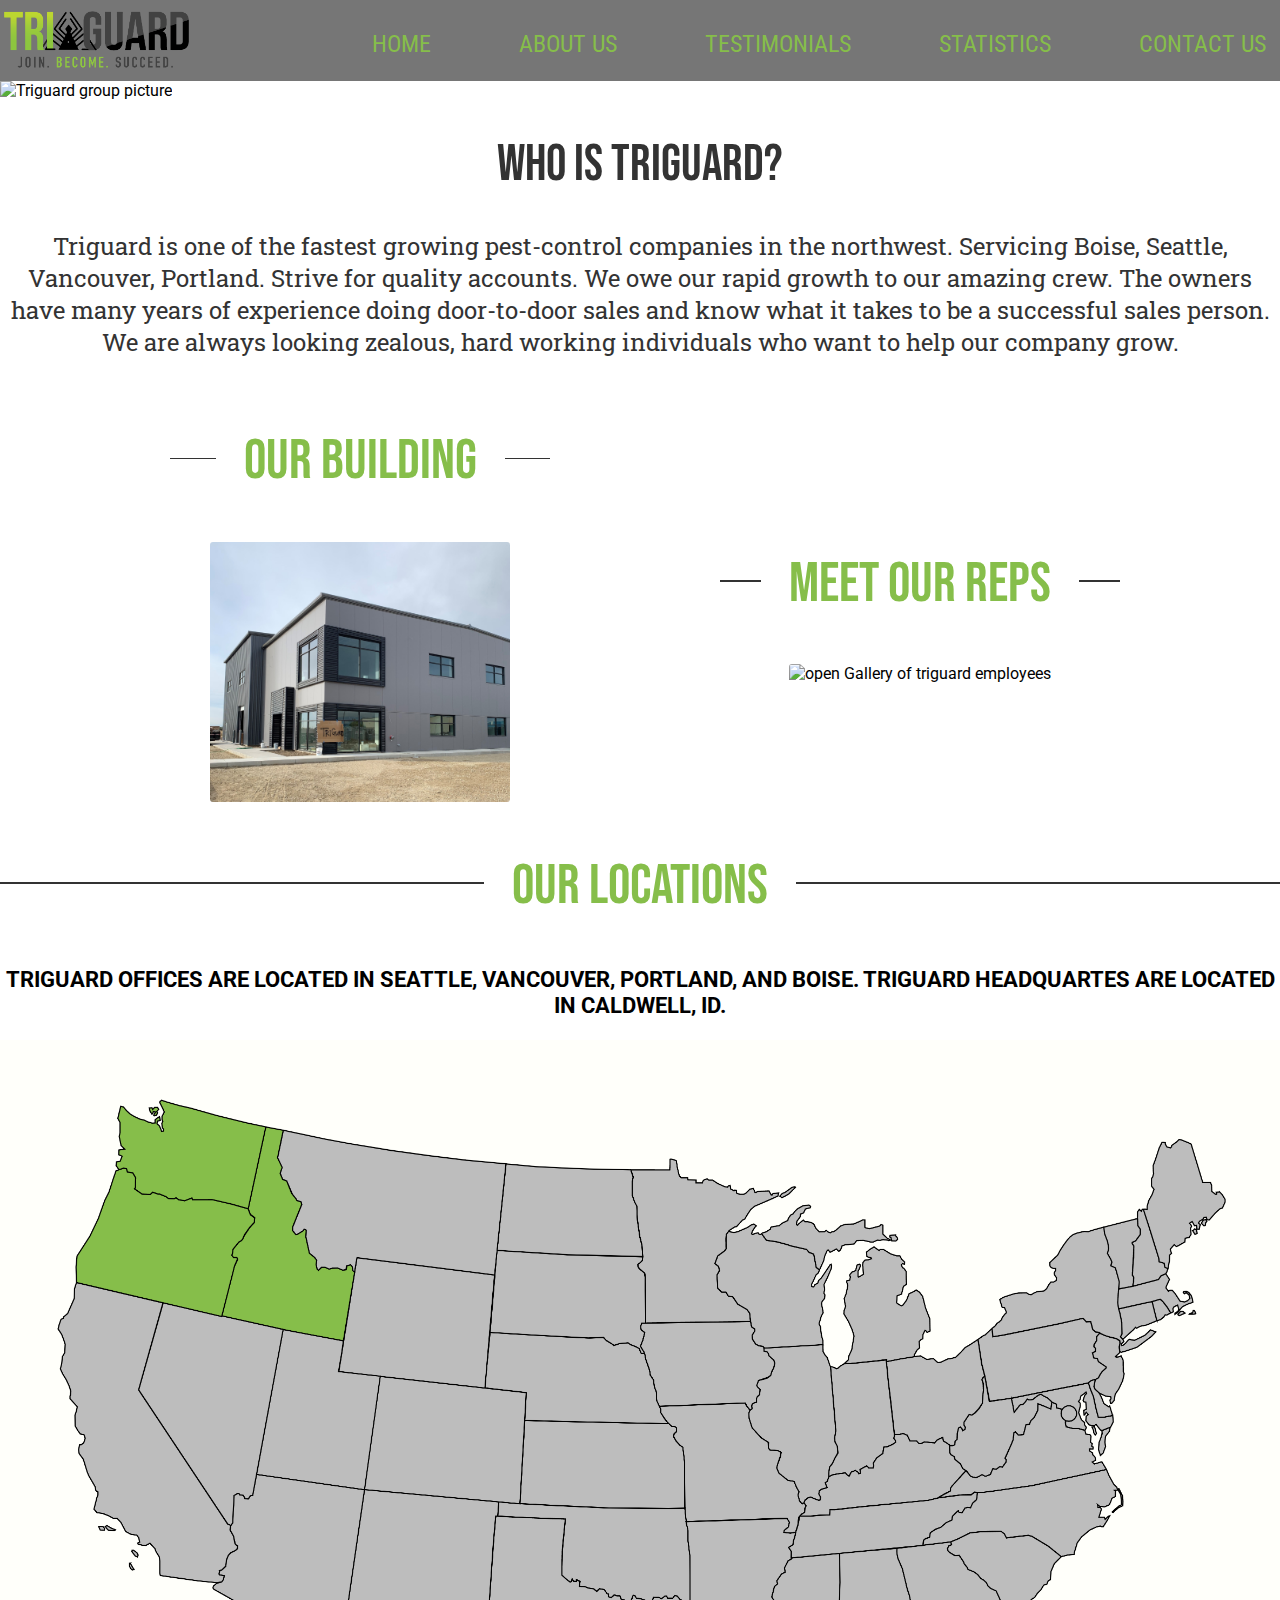
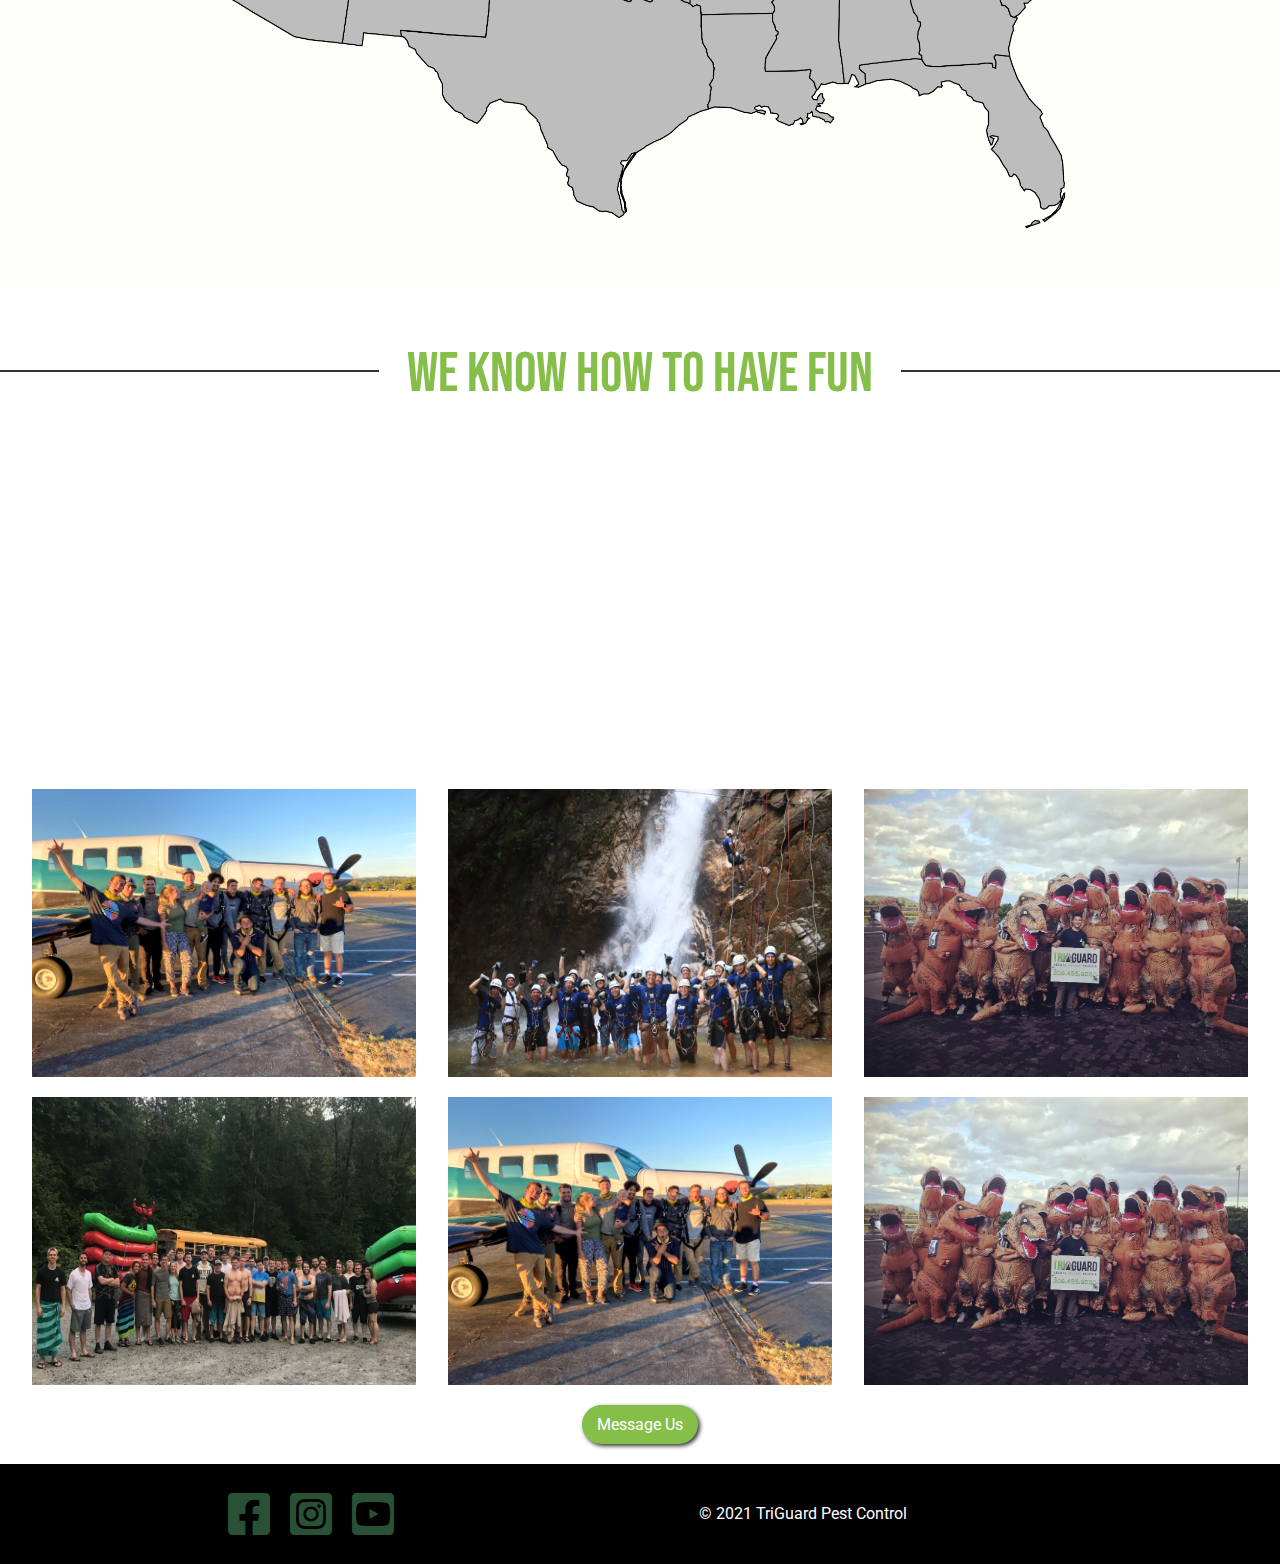
==== about.html @ 1086b6dd "first commit" ====
<!DOCTYPE html>
<html lang="en">

<head>
    <meta charset="utf-8" />
    <meta name="viewport" content="width=device-width, initial-scale=1" />
    <link rel="icon" href="triguard-web-images/Triguard-spider.png" />
    <title>TriGuard Sales</title>
    <!-- Meta tags for SEO and social sharing -->
    <link rel="canonical" href="https://triguardsales.com" />
    <meta name="description" content="Recruiting website for TriGuard Pest Control door-to-door sales." />
    <meta name="robots" content="index,follow" />
    <meta property="og:title" content="TriGuard Sales" />
    <meta property="og:type" content="article" />
    <meta property="og:url" content="https://triguardsales.com" />
    <meta property="og:description" content="Recruiting website for TriGuard Pest Control door-to-door sales." />
    <meta name="twitter:card" content="summary" />
    <!-- Import the webpage's stylesheet -->
    <link rel="stylesheet" href="style.css" />
    <link rel="stylesheet" href="https://cdnjs.cloudflare.com/ajax/libs/font-awesome/4.7.0/css/font-awesome.min.css">
    <link rel="stylesheet" href="all.min.css">
    <!-- Import the webpage's javascript file -->
    <script src="script.js" defer></script>
</head>

<body>
    
        <!-- This is the start of content for our page -->
        <header>
            <div class="topnav" id="myLinks">
                <img class="logo" src="triguard-web-images/triguard-logo.png" alt="logo">
                <nav>
                    <ul>
                        <li><a href="index.html">Home</a></li>
                        <li><a href="about.html">About Us</a></li>
                        <li><a href="testimonials.html">Testimonials</a></li>
                        <li><a href="stats.html">Statistics</a></li>
                        <li><a href="contact.html">Contact Us</a></li>
                    </ul>
                    <!-- "Hamburger menu" / "Bar icon" to toggle the navigation links -->
                    <a href="javascript:void(0);" class="icon" onclick="hamburgerNav()">
                        <i class="fa fa-bars"></i>
                    </a>
                </nav>
            </div>
        </header>
        <main class="about-main">
            <div>
                <img class="group-img" src="triguard-web-images/triguard-group-condensed.jpg" alt="Triguard group picture">
            </div>
            <div class="about">
                <h1>Who is TriGuard?</h1>
                <p>Triguard is one of the fastest growing pest-control companies in the northwest. Servicing Boise,
                    Seattle,
                    Vancouver, Portland. Strive for quality accounts. We owe our rapid growth to our amazing crew. The
                    owners have many years of experience doing door-to-door sales and know what it takes to be a
                    successful sales person. We are always looking zealous, hard working individuals who want to help
                    our company grow.</p>
            </div>
            <div class="about-grid">
                <div class="building-box">
                    <h2>Our Building</h2>
                    <img class="building" src="triguard-web-images/triguard-building.jpg"
                        alt="open Gallery of building images" onclick="openModal2();currentSlide(1)">
                </div>
                <!-- Building Gallery Modal -->
                <div id="buildingModal" class="myModal">
                    <span class="close cursor" onclick="closeModal2()">&times;</span>
                    <div class="modal-content">

                        <div class="mySlides">
                            <div class="numbertext">1 / 4</div>
                            <img src="triguard-web-images/triguard-building.jpg" style="width:100%">
                        </div>

                        <div class="mySlides">
                            <div class="numbertext">2 / 4</div>
                            <img src="triguard-web-images/dinosaurs.JPG" style="width:100%">
                        </div>

                        <div class="mySlides">
                            <div class="numbertext">3 / 4</div>
                            <img src="triguard-web-images/waterfall.jpg" style="width:100%">
                        </div>

                        <div class="mySlides">
                            <div class="numbertext">4 / 4</div>
                            <img src="triguard-web-images/boatride.jpg" style="width:100%">
                        </div>

                        <!-- Next/previous controls -->
                        <a class="prev" onclick="plusSlides(-1)">&#10094;</a>
                        <a class="next" onclick="plusSlides(1)">&#10095;</a>

                        <!-- Caption text -->
                        <div class="caption-container">
                            <p id="caption"></p>
                        </div>

                        <!-- Thumbnail image controls -->
                        <div class="column">
                            <img class="demo" src="triguard-web-images/triguard-building.jpg" onclick="currentSlide(1)"
                                alt="Nature">
                        </div>
                        <div class="column">
                            <img class="demo" src="triguard-web-images/dinosaurs.JPG" onclick="currentSlide(2)"
                                alt="Snow">
                        </div>
                        <div class="column">
                            <img class="demo" src="triguard-web-images/waterfall.jpg" onclick="currentSlide(3)"
                                alt="Mountains">
                        </div>
                        <div class="column">
                            <img class="demo" src="triguard-web-images/boatride.jpg" onclick="currentSlide(4)"
                                alt="Lights">
                        </div>
                    </div>
                </div>
                <div class="reps-box">
                    <h2>Meet Our Reps</h2>
                    <img class="reps" src="triguard-web-images/triguard-group.jpg"
                        alt="open Gallery of triguard employees" onclick="openModal2();currentSlide(1)"
                        style="width:300px">
                </div>
            </div>
            <div class="locations">
                <h2>Our Locations</h2>
                <h3>TriGuard offices are located in Seattle, Vancouver, Portland, and Boise. TriGuard headquartes are
                    located in Caldwell, ID.</h3>
                <img src="triguard-web-images/Our_Locations.png" alt="map of our locations">
            </div>
            <div>
                <h2>We Know How to Have Fun</h2>
                <div class="videos">
                    <iframe width="560" height="315" src="https://www.youtube.com/embed/EtZL84Ne5-c"
                        title="YouTube video player" frameborder="0"
                        allow="accelerometer; autoplay; clipboard-write; encrypted-media; gyroscope; picture-in-picture"
                        allowfullscreen></iframe>
                    <iframe width="560" height="315" src="https://www.youtube.com/embed/uo86ma83Nqw"
                        title="YouTube video player" frameborder="0"
                        allow="accelerometer; autoplay; clipboard-write; encrypted-media; gyroscope; picture-in-picture"
                        allowfullscreen></iframe>
                    <iframe width="560" height="315" src="https://www.youtube.com/embed/coPcrDKpplI"
                        title="YouTube video player" frameborder="0"
                        allow="accelerometer; autoplay; clipboard-write; encrypted-media; gyroscope; picture-in-picture"
                        allowfullscreen></iframe>
                </div>
                <div class="activities">
                    <img src="triguard-web-images/skydiving.JPG" alt="skydiving">
                    <img src="triguard-web-images/waterfall.jpg" alt="waterfall">
                    <img src="triguard-web-images/dinosaurs.JPG" alt="dinosaur race">
                </div>
                <div class="activities-2">
                    <img src="triguard-web-images/rafting.JPG" alt="rafting">
                    <img src="triguard-web-images/skydiving.JPG" alt="skydiving">
                    <img src="triguard-web-images/dinosaurs.JPG" alt="dinosaur race">
                </div>
            </div>
            <div class="center-container">
                <a class="contact" href="contact.html">Message Us</a>
            </div>
        </main>
  
    <footer class="footer-bottom">
        <div class="container">
            <ul class="social-icons">
                <li><a href="https://www.facebook.com/TriGuardPestControl" target="_blank"><i
                            class="fab fa-facebook-square"></i></a>
                </li>
                <li><a href="https://www.instagram.com/triguardsales/" target="_blank"><i
                            class="fab fa-instagram-square"></i></a>
                </li>
                <li><a href="https://www.youtube.com/watch?v=EtZL84Ne5-c" target="_blank"><i
                            class="fab fa-youtube-square"></i></a>
                </li>
            </ul>
            <div id="footer-info">© 2021 TriGuard Pest Control</div>
        </div>
    </footer>
</body>
---- style.css ----
/* Import fonts */

  @import url("https://fonts.googleapis.com/css2?family=Roboto+Condensed:wght@700&display=swap");
  @import url("https://fonts.googleapis.com/css2?family=Roboto&display=swap");
  @import url("https://fonts.googleapis.com/css2?family=Bebas+Neue&display=swap");
  @import url("https://fonts.googleapis.com/css2?family=Roboto+Slab&display=swap");
  /* default values set as CSS variables */

  :root {
    --color-bg: #295135;
    --color-text-main: #000000;
    --color-primary: #86be4a;
    --wrapper-height: 87vh;
    --image-max-width: 300px;
    --image-margin: 3rem;
  }

  /* Basic page style resets */

  [hidden] {
    display: none !important;
  }

  h1, h2 {
    font-family: 'Bebas Neue', sans-serif;
  }

  ul {
    list-style: none;
  }

  .logo {
    width: 200px;
    float: left;
  }

  html {
    font-size: 100%;
  }

  @media (min-width: 640px) {
    body {
      font-size: 1rem;
    }
  }
  /* Navigation grid */

  nav {
    float: right;
  }

  nav ul {
    margin: 0;
    padding: 0;
    list-style: none;
  }

  nav li {
    float: left;
    margin-left: 70px;
    padding-top: 30px;
    position: relative;
  }

  nav a {
    font-family: 'Roboto Condensed', sans-serif;
    color: var(--color-primary);
    font-size: 1.5em;
    text-decoration: none;
    padding: 14px;
    text-transform: uppercase;
    margin-left: -10px;
  }

  @media screen and (max-width: 1245px) and (min-width: 850px) {
    nav a {
      font-size: 1.5vw;
      padding: 10px;
      margin-left: -25px;
    }
  }

  nav a:hover {
    color: #000000;
  }

  nav a::before {
    content: '';
    display: block;
    height: 5px;
    background-color: var(--color-primary);
    position: absolute;
    width: 0%;
    top: 0;
    transition: all ease-in-out 250ms;
  }

  nav a:hover::before {
    width: 100%;
  }

  /* Hide the link that should open and close the topnav on small screens */

  .topnav .icon {
    display: none;
  }

  .topnav .icon:hover {
    color: black;
  }

  .container {
    width: 90%;
    margin: 0 auto;
    padding: 0;
  }

  header {
    background: #767676;
    position: fixed;
    top: 0;
    width: 100%;
    z-index: 3;
  }

  header::after {
    content: '';
    display: table;
    clear: both;
  }

  main {
    margin-top: 81px;
  }

  body {
    margin: 0;
    font-family: 'Roboto', sans-serif;
    background-color: #FFFFFF;
  }

  p {
    font-family: 'Roboto Slab', serif;
    font-size: 1.5em;
    color: #333333;
  }

  img {
    max-width: 100%;
    height: auto;
  }

  .banner {
    position: relative;
  }

  /* Page structure */

  .wrapper {
    min-height: var(--wrapper-height);
    display: grid;
    place-items: center;
  }

  .fog {
    max-width: 100%;
  }

  .clickme {
    color: #FFFFFF;
    text-decoration: none;
    position: absolute;
    border-radius: 20px;
    padding: 10px 15px;
    background-color: var(--color-primary);
    box-shadow: 2px 2px 2px #333333;
    top: 25%;
    left: 50%;
    transform: translate(-50%, -25%);
  }

  .clickme:hover {
    background-color: #333333;
  }

  /* Subheading */

  h2 {
    color: var(--color-primary);
    font-size: 3.5em;
    font-weight: lighter;
    /* padding: 10px; */
  }

  h3 {
    font-size: 1.4em;
    text-align: center;
    text-transform: uppercase;
  }

  .title {
    position: absolute;
    text-align: center;
    color: #333333;
    font-size: 5em;
    top: -40px;
    left: 50%;
    transform: translate(-50%);
    width: 100%;
    text-shadow: 2px 2px 4px gray;
  }

  button {
    font-family: 'Roboto Condensed', sans-serif;
  }

  .pop {
    color: var(--color-primary);
    text-transform: uppercase;
  }

  .modal {
    position: fixed;
    top: 50%;
    left: 50%;
    transform: translate(-50%, -50%) scale(0);
    transition: 200ms ease-in-out;
    border: 1px solid black;
    border-radius: 10px;
    z-index: 10;
    background-color: #FFFFFF;
    width: 800px;
    max-width: 80%;
  }

  .modal.active {
    transform: translate(-50%, -50%) scale(1);
  }

  .modal-header {
    padding: 10px 15px;
    display: flex;
    justify-content: space-between;
    align-items: center;
    /* border-bottom: 1px solid black; */
  }

  .modal-header h3 {
    text-align: center;
  }

  .modal-header .training-h3 {
    font-weight: bold;
  }

  .modal-header .close-button {
    cursor: pointer;
    border: none;
    outline: none;
    background: none;
    font-weight: bold;
    font-size: 1.25rem;
  }

  .modal-img1 {
    float: left;
    padding: 0 20px 5px 20px;
  }

  .modal-body {
    padding: 10px 15px;
    font-size: 1.25rem;
  }

  #overlay {
    position: fixed;
    opacity: 0;
    transition: 200ms ease-in-out;
    top: 0;
    left: 0;
    right: 0;
    bottom: 0;
    background-color: rgba(0, 0, 0, .9);
    pointer-events: none;
  }

  #overlay.active {
    opacity: 1;
    pointer-events: all;
  }

  .section1 img {
    margin-top: 3px;
    width: 300px;
    border-radius: 5px;
  }

  .section1 {
    display: grid;
    grid-template-columns: 1fr 1fr 1fr;
    justify-content: center;
    align-items: center;
    grid-gap: 25px;
    margin-right: 30px;
    margin-left: 30px;
  }

  .sub-header {
    grid-row: 1/2;
    grid-column: 1/4;
    justify-self: center;
    text-transform: uppercase;
  }

  .training {
    grid-column: 1/2;
    grid-row: 2/3;
    justify-self: center;
  }

  .service {
    grid-column: 2/3;
    grid-row: 2/3;
    justify-self: center;
  }

  .integrity {
    grid-column: 3/4;
    grid-row: 2/3;
    justify-self: center;
  }

  .training-h3 {
    grid-column: 1/2;
    grid-row: 1/2;
    align-self: flex-end;
    justify-self: center;
    margin-bottom: 0;
  }

  .service-h3 {
    grid-column: 2/3;
    grid-row: 1/2;
    align-self: flex-end;
    justify-self: center;
    margin-bottom: 0;
  }

  .integrity-h3 {
    grid-column: 3/4;
    grid-row: 1/2;
    align-self: flex-end;
    justify-self: center;
    margin-bottom: 0;
  }

  .centerbutton {
    grid-column: 1/2;
    grid-row: 2/3;
    top: 50%;
    left: 50%;
    height: 300px;
    width: 300px;
    justify-self: center;
    z-index: 2;
    border: none;
    background-color: rgba(0, 0, 0, .5);
    border-radius: 5px;
    color: #FFFFFF;
    cursor: pointer;
  }

  .centerbutton2 {
    grid-column: 3/4;
    grid-row: 2/3;
    top: 50%;
    left: 50%;
    height: 300px;
    width: 300px;
    justify-self: center;
    z-index: 2;
    border: none;
    background-color: rgba(0, 0, 0, .5);
    border-radius: 5px;
    color: #FFFFFF;
    cursor: pointer;
  }

  .centerbutton3 {
    grid-column: 2/3;
    grid-row: 2/3;
    top: 50%;
    left: 50%;
    height: 300px;
    width: 300px;
    justify-self: center;
    z-index: 2;
    border: none;
    background-color: rgba(0, 0, 0, .5);
    border-radius: 5px;
    color: #FFFFFF;
    cursor: pointer;
  }

  .centerbutton:hover, .centerbutton2:hover, .centerbutton3:hover {
    background-color: rgba(33, 33, 33, 0.0);
    text-decoration: underline;
  }

  .section1-button {
    grid-row: 3/4;
    grid-column: 2/3;
    justify-self: center;
  }

  /* Section 2*/

  .section2 {
    margin: 20px 0;
    text-align: center;
    background-color: #000000;
    padding: 10px;
    display: grid;
    grid-template-columns: 1fr 1fr 1fr 1fr 1fr;
    grid-area: 10px;
    background-image: url(triguard-web-images/triangle-background-4.jpg);
    background-size: cover;
  }

  .slogan {
    grid-column: 1/6;
    grid-row: 1/2;
    font-size: 5em;
  }

  .four-months {
    grid-column: 1/6;
    grid-row: 2/3;
    color: #fff;
    margin: -30px auto 5px;
  }

  .per-rep {
    grid-column: 2/3;
    grid-row: 3/4;
  }

  .first-year {
    grid-column: 4/5;
    grid-row: 3/4;
  }

  .avg, .first-year-avg {
    font-size: 5em;
  }

  .section2 h3 {
    color: #FFFFFF;
    margin-bottom: -15px;
  }

  .section2 p {
    color: #fff;
    padding: 30px;
  }

  .stats {
    grid-row: 4/5;
    grid-column: 3/4;
    color: #FFFFFF;
    text-decoration: none;
    padding: 10px 15px;
    margin-bottom: 20px;
    background-color: var(--color-primary);
    border-radius: 20px;
    border: none;
    box-shadow: 2px 2px 2px #333333;
    justify-self: center;
  }

  .stats:hover {
    opacity: 0.95;
    box-shadow: 1px 1px 7px rgba(0, 0, 0, 0.5);
    cursor: pointer;
  }

  /* Section 3*/

  .section3 {
    margin: auto;
    text-align: center;
    border-bottom: 2px solid #000;
    justify-items: center;
  }

  .section3 h3 {
    margin-top: -20px;
  }

  .links {
    display: flex;
    justify-content: center;
    margin-bottom: 20px;
  }

  .links a {
    font-family: 'Roboto Condensed', sans-serif;
    font-size: 1.5em;
    color: #fff;
    background: #333333;
    border-right: solid 2px black;
    transform: skewX(-20deg);
    width: 23vw;
    height: 100px;
    display: flex;
    justify-content: center;
    align-items: center;
    text-decoration: none;
    cursor: pointer;
    overflow: hidden;
  }

  .section3 a:hover {
    transform: scale(1.1) skewX(-20deg);
    box-shadow: 0 0 10px rgba(0, 0, 0, 0.5);
  }

  /*Section 4*/

  .section4 {
    text-align: center;
  }

  .section4 p {
    margin: 40px 0;
  }

  .section4 img {
    width: 100%;
    margin-top: 50px;
  }

  .message {
    color: #FFFFFF;
    border-radius: 20px;
    text-decoration: none;
    padding: 10px 15px;
    background-color: var(--color-primary);
    box-shadow: 2px 2px 4px #333333;
    margin: 40px;
  }

  .meeting {
    color: #FFFFFF;
    border-radius: 20px;
    text-decoration: none;
    padding: 10px 15px;
    background-color: var(--color-primary);
    box-shadow: 2px 2px 4px #333333;
    margin: 40px;
  }

  .message:hover, .meeting:hover {
    opacity: 0.95;
    box-shadow: 1px 1px 7px rgba(0, 0, 0, 0.5);
  }

  /*---------------------- About Us Tab --------------------------------*/

  .group-img {
    max-width: 100%;
  }

  .about h1 {
    color: #333333;
    font-size: 4vw;
    font-weight: lighter;
    text-align: center;
  }

  .about p {
    text-align: center;
  }

  .about {
    max-height: 700px;
  }

  .about-grid {
    display: grid;
    grid-template-columns: 1fr 400px 1fr 400px 1fr;
    justify-content: center;
    align-items: center;
  }

  .about-main h2 {
    overflow: hidden;
    text-align: center;
  }

  .about-main h2:before, .about-main h2:after {
    background-color: #333;
    content: "";
    display: inline-block;
    height: 1.5px;
    position: relative;
    vertical-align: middle;
    width: 50%;
  }

  .about-main h2:before {
    right: 0.5em;
    margin-left: -50%;
  }

  .about-main h2:after {
    left: 0.5em;
    margin-right: -50%;
  }

  .building-box {
    grid-column: 2/3;
    margin: 0 10px;
    text-align: center;
  }

  .reps-box {
    grid-column: 4/5;
    text-align: center;
  }

  .building {
    width: 300px;
    border-radius: 3px;
    cursor: pointer;
    transition: 300ms;
  }

  .building:hover {
    box-shadow: 0 4px 8px 0 rgba(0, 0, 0, 0.2), 0 6px 20px 0 rgba(0, 0, 0, 0.19);
  }

  .reps {
    width: 300px;
    height: 250px;
    border-radius: 3px;
    cursor: pointer;
    transition: 300ms;
  }

  .reps:hover {
    box-shadow: 0 4px 8px 0 rgba(0, 0, 0, 0.2), 0 6px 20px 0 rgba(0, 0, 0, 0.19);
  }

  .column {
    padding: 0 8px;
  }

  /* Modal Content */

  .myModal {
    display: none;
    position: fixed;
    z-index: 1;
    padding-top: 100px;
    left: 0;
    top: 0;
    width: 100%;
    height: 100%;
    overflow: auto;
    background-color: black;
  }

  .modal-content {
    position: relative;
    background-color: #fefefe;
    margin: auto;
    padding: 0;
    width: 90%;
    max-width: 1200px;
  }

  .close {
    color: white;
    position: absolute;
    top: 10px;
    right: 25px;
    font-size: 35px;
    font-weight: bold;
  }

  .close:hover, .close:focus {
    color: #999;
    text-decoration: none;
    cursor: pointer;
  }

  .mySlides {
    display: none;
  }

  .prev, .next {
    cursor: pointer;
    position: absolute;
    top: 50%;
    width: auto;
    padding: 16px;
    margin-top: -50px;
    color: white;
    font-weight: bold;
    font-size: 20px;
    transition: 0.6s ease;
    border-radius: 0 3px 3px 0;
    user-select: none;
    -webkit-user-select: none;
  }

  /* Position the "next button" to the right */

  .next {
    right: 0;
    border-radius: 3px 0 0 3px;
  }

  .prev:hover, .next:hover {
    background-color: rgba(0, 0, 0, 0.8);
  }

  .numbertext {
    color: #f2f2f2;
    font-size: 12px;
    padding: 8px 12px;
    position: absolute;
    top: 0;
  }

  .caption-container {
    text-align: center;
    background-color: black;
    padding: 2px 16px;
    color: white;
  }

  img.demo {
    opacity: 0.6;
    width: 25%;
    float: left;
  }

  .active, .demo:hover {
    opacity: 1;
  }

  img.hover-shadow {
    transition: 0.3s;
  }

  .hover-shadow:hover {
    box-shadow: 0 4px 8px 0 rgba(0, 0, 0, 0.2), 0 6px 20px 0 rgba(0, 0, 0, 0.19);
  }

  .locations img {
    width: 100%;
  }

  .activities, .activities-2 {
    display: flex;
    justify-content: space-evenly;
    margin-bottom: 20px;
  }

  .activities img {
    width: 30vw;
  }

  .activities-2 img {
    width: 30vw;
  }

  .videos {
    display: flex;
    justify-content: space-evenly;
    position: relative;
    padding-bottom: 20px;
  }

  .videos iframe {
    max-width: 30vw;
  }

  .center-container {
    display: flex;
    justify-content: center;
    margin-bottom: 20px;
  }

  .contact {
    border-radius: 20px;
    color: #FFFFFF;
    text-decoration: none;
    padding: 10px 15px;
    background-color: var(--color-primary);
    box-shadow: 2px 2px 4px #333333;
    display: flex;
    justify-content: center;
    margin: 0 50px;
  }

  .contact:hover {
    opacity: 0.95;
    box-shadow: 1px 1px 7px rgba(0, 0, 0, 0.5);
  }

  /*---------------------- Testimonials Tab --------------------------------*/

  .testimonials-main {
    /* background-color: var(--color-bg);
    background-image: -webkit-linear-gradient(30deg, var(--color-bg) 50%, #fff 50%); */
    padding-bottom: 10px;
    width: 100%;
  }

  .testimonials-main h1 {
    font-weight: lighter;
  }

  .testimonials-main p {
    color: lightgrey;
    text-align: left;
  }

  .testimonials-title {
    text-align: center;
    font-size: 3rem;
    margin: 10px 0;
  }

  .testimonials-grid img {
    width: 400px;
    margin-top: 30px;
  }

  .testimonials-grid {
    display: grid;
    grid-template-columns: 1fr 1fr 1fr;
    grid-gap: 20px;
    text-align: center;
    padding: 0 10px;
    margin: 20px auto;
  }

  .rep-box {
    background-color: rgba(0, 0, 0, 0.9);
    border-radius: 5px;
    padding: 15px;
  }

  .rico {
    grid-column: 1/2;
    grid-row: 1/2;
  }

  .accordian__button {
    font-family: 'Roboto',   sans-serif;
    font-size: 1.2rem;
    display: block;
    width: 100%;
    padding: 15px;
    border: none;
    outline: none;
    cursor: pointer;
    background: #777;
    color: #fff;
    text-align: left;
    }

  .accordian__button::after {
    content: '\25be';
    float: right;
    transform: scale(1.5);
  }

  .accordian__button--active + .accordian__content {
    display: block;
  }
  .accordian__button--active {
    background: #555555;
  }
  .accordian__button--active::after {
    content: '\25b4';
  }

  .accordian__content {
    display: none;
    overflow: auto;

    padding: 0 15px;
    background: #333333;
  }

  /*Footer*/

  .footer-bottom {
    width: 100%;
    background-color: #000000;
  }

  .fab {
    color: #295135;
  }

  .fa-facebook-square, .fa-instagram-square, .fa-youtube-square {
    font-size: 3em;
  }

  #footer-info {
    color: #FFFFFF;
    margin-top: 40px;
  }

  .social-icons {
    display: flex;
    flex-flow: row;
  }

  .social-icons li {
    margin: 10px;
  }

  .container {
    display: flex;
    justify-content: space-around;
    position: relative;
    text-align: center;
    width: 80%;
    max-width: 1080px;
    margin: 0 0 0 30px;
  }

  /*Responsive for mobile devices*/

  @media screen and (max-width: 840px) {
    main {
      margin-top: 120px;
    }
    .section1, .section2, .section3, .section4 {
      display: block;
      text-align: center;
    }
    .about-grid {
      display: block;
    }
    .banner {
      display: block;
    }
  }

  @media screen and (max-width: 840px) {
    header {
      background-color: #767676;
    }
    .logo {
      width: 150px;
    }
    .topnav a {
      display: none;
    }
    .topnav a.icon {
      float: right;
      display: block;
    }
    nav li {
      padding: 0;
      margin: 0;
      text-decoration: underline;
    }
    nav a::before {
      display: none;
    }
    .title {
      font-size: 2.1em;
      text-shadow: none;
    }
    .section2 {
      background-image: url(triguard-web-images/triangle-background-2.jpg);
    }
    .links a{
      font-size: 1.1rem;
    }
    .centerbutton, .centerbutton2, .centerbutton3 {
      height: 30px;
    }
  }

  /* The "responsive" class is added to the topnav with JavaScript when the user clicks on the icon. This class makes the topnav look good on small screens (display the links vertically instead of horizontally) */

  @media screen and (max-width: 840px) {
    .topnav.responsive {
      position: relative;
    }
    .topnav.responsive a.icon {
      position: absolute;
      right: 0;
      top: 0;
    }
    .topnav.responsive a {
      float: none;
      display: block;
      text-align: center;
    }
  }

  @media (min-device-width:600px) {
    img[data-src-600px] {
      content: attr(data-src-600px, url);
    }
  }

  @media (min-device-width:800px) {
    img[data-src-800px] {
      content: attr(data-src-800px, url);
    }
  }
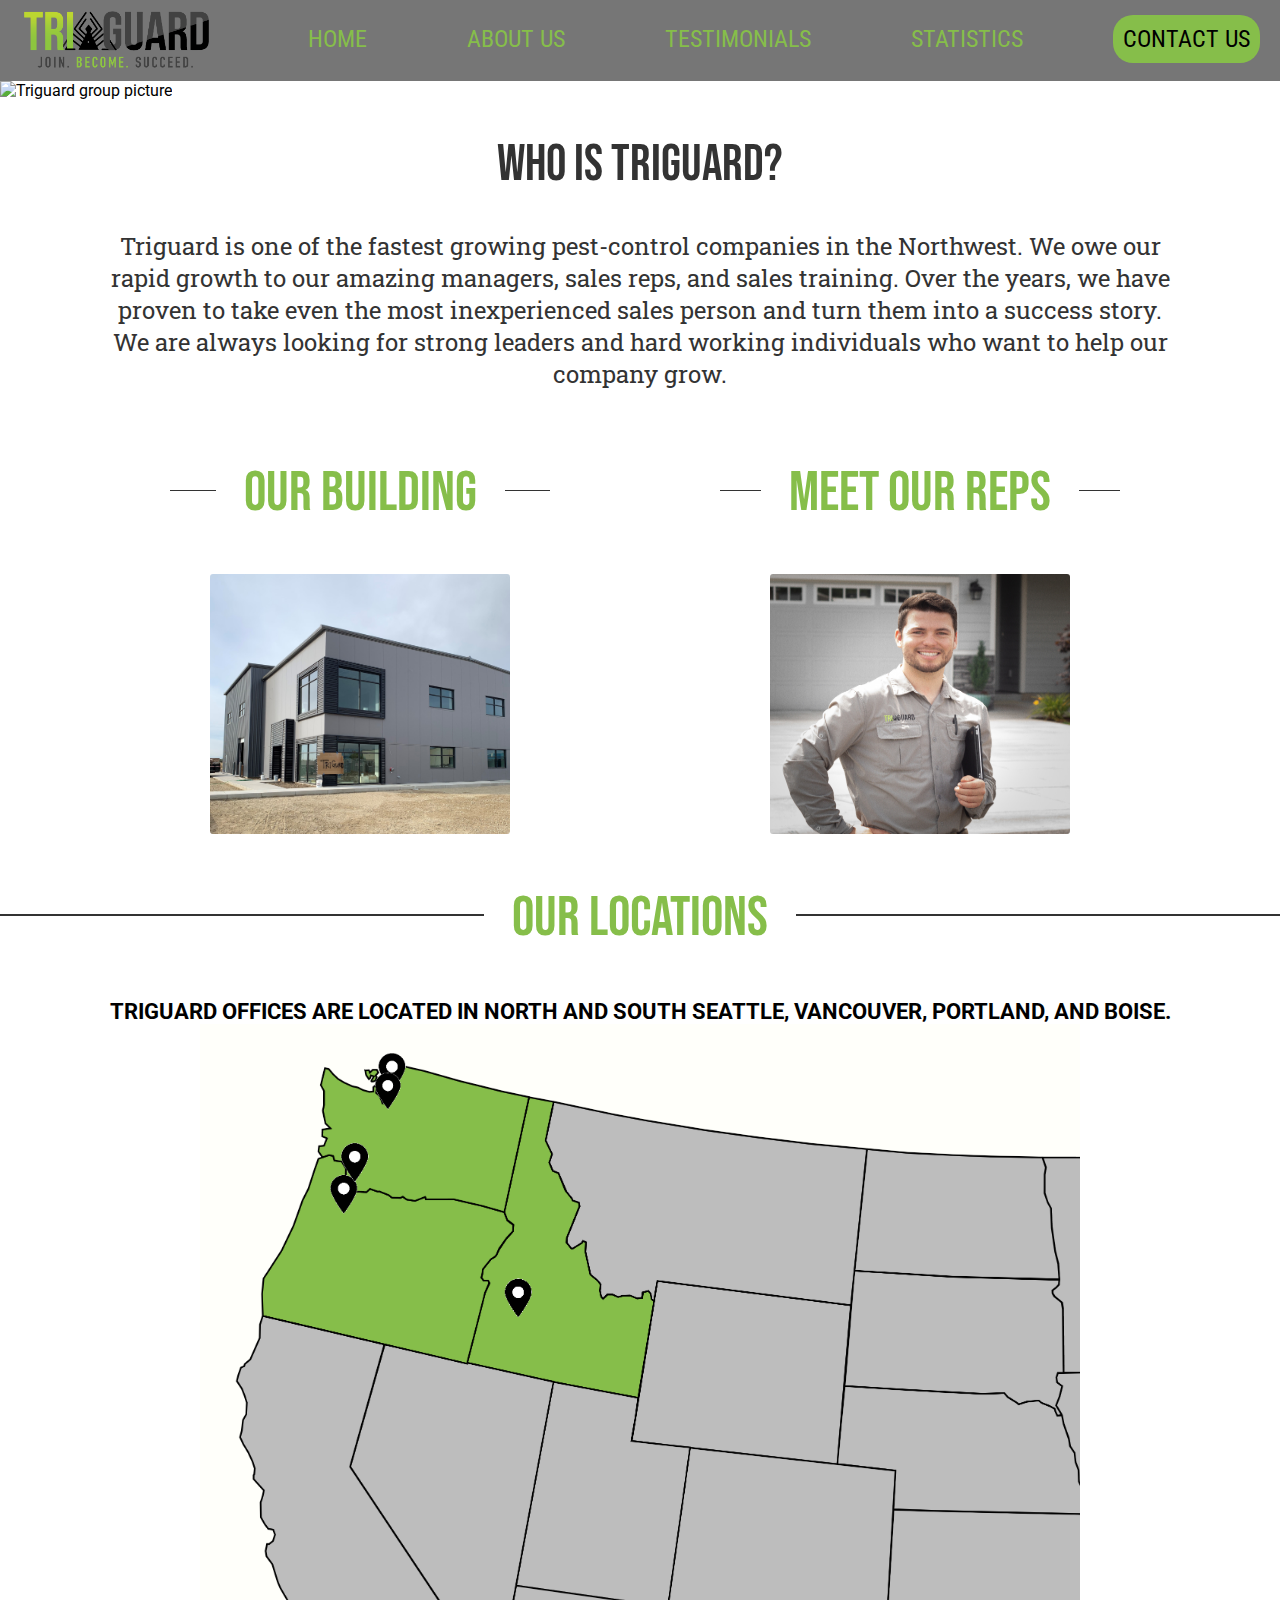
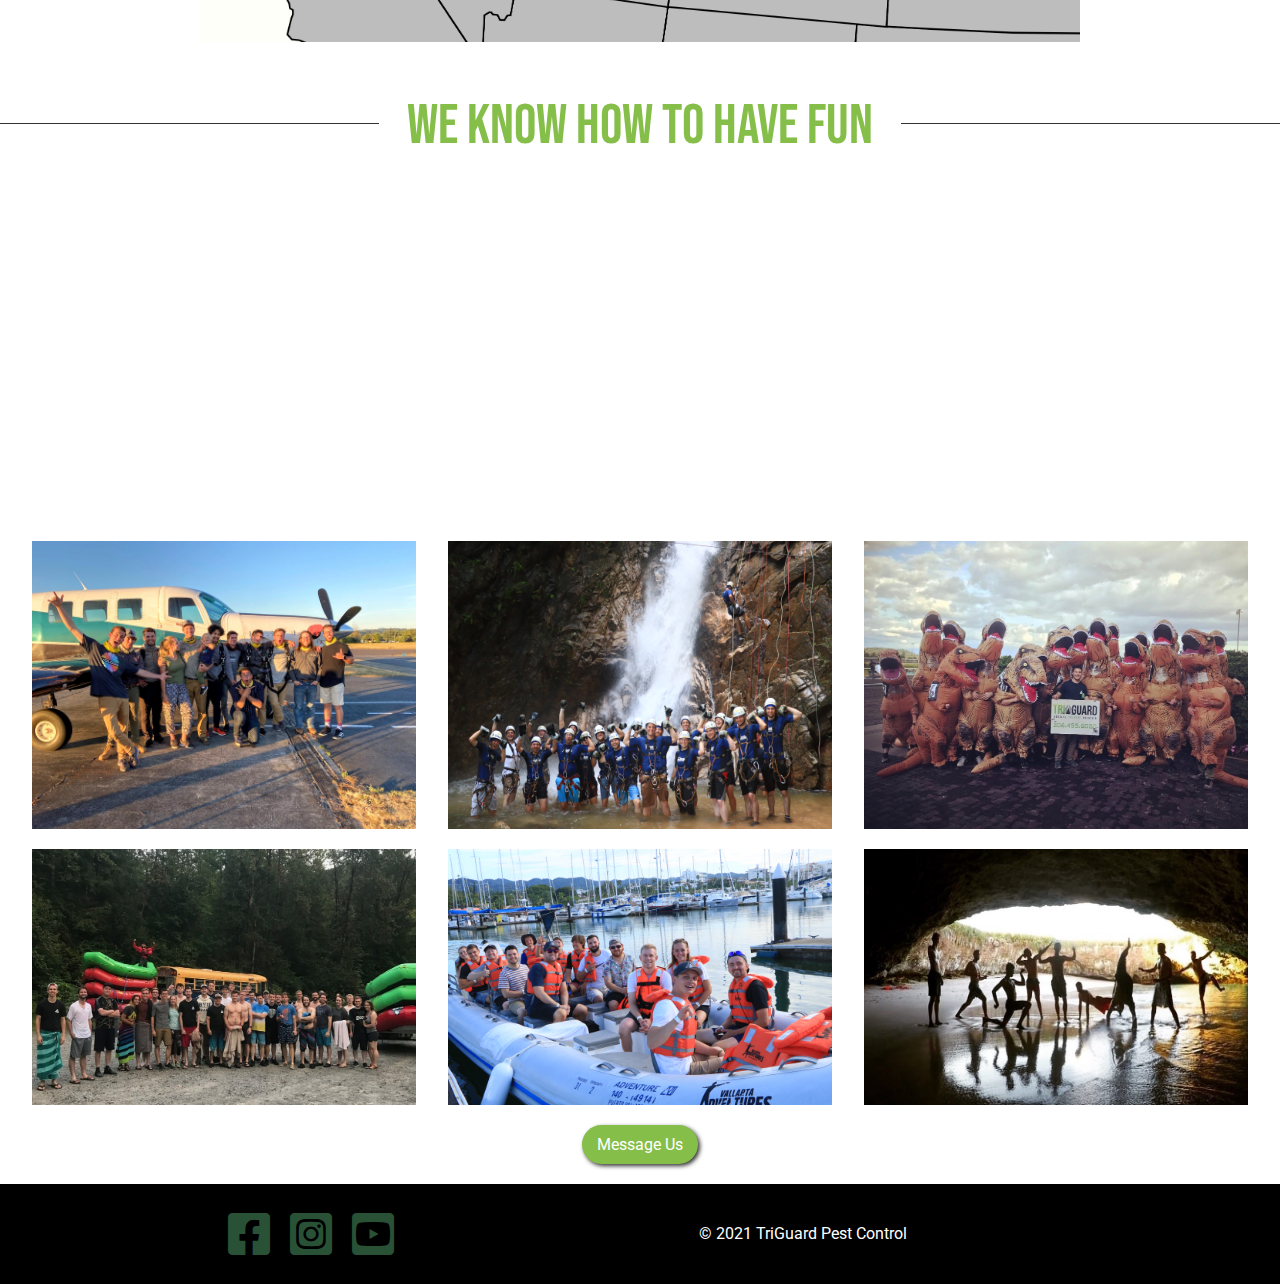
==== commit ba5f1ede: "Styled Contact form and stats page" ====
--- a/about.html
+++ b/about.html
@@ -24,143 +24,140 @@
 </head>
 
 <body>
-    
-        <!-- This is the start of content for our page -->
-        <header>
-            <div class="topnav" id="myLinks">
-                <img class="logo" src="triguard-web-images/triguard-logo.png" alt="logo">
-                <nav>
-                    <ul>
-                        <li><a href="index.html">Home</a></li>
-                        <li><a href="about.html">About Us</a></li>
-                        <li><a href="testimonials.html">Testimonials</a></li>
-                        <li><a href="stats.html">Statistics</a></li>
-                        <li><a href="contact.html">Contact Us</a></li>
-                    </ul>
-                    <!-- "Hamburger menu" / "Bar icon" to toggle the navigation links -->
-                    <a href="javascript:void(0);" class="icon" onclick="hamburgerNav()">
-                        <i class="fa fa-bars"></i>
-                    </a>
-                </nav>
+
+    <!-- This is the start of content for our page -->
+    <header>
+        <div class="topnav" id="myLinks">
+            <img class="logo" src="triguard-web-images/triguard-logo.png" alt="logo">
+            <nav>
+                <ul>
+                    <li><a href="index.html">Home</a></li>
+                    <li><a href="about.html">About Us</a></li>
+                    <li><a href="testimonials.html">Testimonials</a></li>
+                    <li><a href="stats.html">Statistics</a></li>
+                    <li><a href="contact.html" class="contact-pop">Contact Us</a></li>
+                </ul>
+                <!-- "Hamburger menu" / "Bar icon" to toggle the navigation links -->
+                <a href="javascript:void(0);" class="icon" onclick="hamburgerNav()">
+                    <i class="fa fa-bars"></i>
+                </a>
+            </nav>
+        </div>
+    </header>
+    <main class="about-main">
+        <div>
+            <img class="group-img" src="triguard-web-images/triguard-group-condensed.jpg" alt="Triguard group picture">
+        </div>
+        <div class="about">
+            <h1>Who is TriGuard?</h1>
+            <p>Triguard is one of the fastest growing pest-control companies in the Northwest. We owe our rapid growth
+                to our amazing managers, sales reps, and sales training. Over the years, we have proven to take even the most inexperienced sales person
+                and turn them into a success story. We are always looking for strong leaders and hard working individuals who want
+                to help
+                our company grow.
+        </div>
+        <div class="about-grid">
+            <div class="building-box">
+                <h2>Our Building</h2>
+                <img class="building" src="triguard-web-images/triguard-building.jpg"
+                    alt="open Gallery of building images" onclick="openModal2();currentSlide(1)">
             </div>
-        </header>
-        <main class="about-main">
-            <div>
-                <img class="group-img" src="triguard-web-images/triguard-group-condensed.jpg" alt="Triguard group picture">
-            </div>
-            <div class="about">
-                <h1>Who is TriGuard?</h1>
-                <p>Triguard is one of the fastest growing pest-control companies in the northwest. Servicing Boise,
-                    Seattle,
-                    Vancouver, Portland. Strive for quality accounts. We owe our rapid growth to our amazing crew. The
-                    owners have many years of experience doing door-to-door sales and know what it takes to be a
-                    successful sales person. We are always looking zealous, hard working individuals who want to help
-                    our company grow.</p>
-            </div>
-            <div class="about-grid">
-                <div class="building-box">
-                    <h2>Our Building</h2>
-                    <img class="building" src="triguard-web-images/triguard-building.jpg"
-                        alt="open Gallery of building images" onclick="openModal2();currentSlide(1)">
-                </div>
-                <!-- Building Gallery Modal -->
-                <div id="buildingModal" class="myModal">
-                    <span class="close cursor" onclick="closeModal2()">&times;</span>
-                    <div class="modal-content">
+            <!-- Building Gallery Modal -->
+            <div id="buildingModal" class="myModal">
+                <span class="close cursor" onclick="closeModal2()">&times;</span>
+                <div class="modal-content">
 
-                        <div class="mySlides">
-                            <div class="numbertext">1 / 4</div>
-                            <img src="triguard-web-images/triguard-building.jpg" style="width:100%">
-                        </div>
+                    <div class="mySlides">
+                        <div class="numbertext">1 / 4</div>
+                        <img src="triguard-web-images/triguard-building.jpg" style="width:100%">
+                    </div>
 
-                        <div class="mySlides">
-                            <div class="numbertext">2 / 4</div>
-                            <img src="triguard-web-images/dinosaurs.JPG" style="width:100%">
-                        </div>
+                    <div class="mySlides">
+                        <div class="numbertext">2 / 4</div>
+                        <img src="triguard-web-images/dinosaurs.JPG" style="width:100%">
+                    </div>
 
-                        <div class="mySlides">
-                            <div class="numbertext">3 / 4</div>
-                            <img src="triguard-web-images/waterfall.jpg" style="width:100%">
-                        </div>
+                    <div class="mySlides">
+                        <div class="numbertext">3 / 4</div>
+                        <img src="triguard-web-images/waterfall.jpg" style="width:100%">
+                    </div>
 
-                        <div class="mySlides">
-                            <div class="numbertext">4 / 4</div>
-                            <img src="triguard-web-images/boatride.jpg" style="width:100%">
-                        </div>
+                    <div class="mySlides">
+                        <div class="numbertext">4 / 4</div>
+                        <img src="triguard-web-images/boatride.jpg" style="width:100%">
+                    </div>
 
-                        <!-- Next/previous controls -->
-                        <a class="prev" onclick="plusSlides(-1)">&#10094;</a>
-                        <a class="next" onclick="plusSlides(1)">&#10095;</a>
+                    <!-- Next/previous controls -->
+                    <a class="prev" onclick="plusSlides(-1)">&#10094;</a>
+                    <a class="next" onclick="plusSlides(1)">&#10095;</a>
 
-                        <!-- Caption text -->
-                        <div class="caption-container">
-                            <p id="caption"></p>
-                        </div>
+                    <!-- Caption text -->
+                    <div class="caption-container">
+                        <p id="caption"></p>
+                    </div>
 
-                        <!-- Thumbnail image controls -->
-                        <div class="column">
-                            <img class="demo" src="triguard-web-images/triguard-building.jpg" onclick="currentSlide(1)"
-                                alt="Nature">
-                        </div>
-                        <div class="column">
-                            <img class="demo" src="triguard-web-images/dinosaurs.JPG" onclick="currentSlide(2)"
-                                alt="Snow">
-                        </div>
-                        <div class="column">
-                            <img class="demo" src="triguard-web-images/waterfall.jpg" onclick="currentSlide(3)"
-                                alt="Mountains">
-                        </div>
-                        <div class="column">
-                            <img class="demo" src="triguard-web-images/boatride.jpg" onclick="currentSlide(4)"
-                                alt="Lights">
-                        </div>
+                    <!-- Thumbnail image controls -->
+                    <div class="column">
+                        <img class="demo" src="triguard-web-images/triguard-building.jpg" onclick="currentSlide(1)"
+                            alt="Nature">
+                    </div>
+                    <div class="column">
+                        <img class="demo" src="triguard-web-images/dinosaurs.JPG" onclick="currentSlide(2)" alt="Snow">
+                    </div>
+                    <div class="column">
+                        <img class="demo" src="triguard-web-images/waterfall.jpg" onclick="currentSlide(3)"
+                            alt="Mountains">
+                    </div>
+                    <div class="column">
+                        <img class="demo" src="triguard-web-images/boatride.jpg" onclick="currentSlide(4)" alt="Lights">
                     </div>
                 </div>
-                <div class="reps-box">
-                    <h2>Meet Our Reps</h2>
-                    <img class="reps" src="triguard-web-images/triguard-group.jpg"
-                        alt="open Gallery of triguard employees" onclick="openModal2();currentSlide(1)"
-                        style="width:300px">
-                </div>
             </div>
-            <div class="locations">
-                <h2>Our Locations</h2>
-                <h3>TriGuard offices are located in Seattle, Vancouver, Portland, and Boise. TriGuard headquartes are
-                    located in Caldwell, ID.</h3>
-                <img src="triguard-web-images/Our_Locations.png" alt="map of our locations">
+            <div class="reps-box">
+                <h2>Meet Our Reps</h2>
+                <img class="reps" src="triguard-web-images/rico.jpg" alt="open Gallery of triguard employees"
+                    onclick="openModal2();currentSlide(1)">
             </div>
-            <div>
-                <h2>We Know How to Have Fun</h2>
-                <div class="videos">
-                    <iframe width="560" height="315" src="https://www.youtube.com/embed/EtZL84Ne5-c"
-                        title="YouTube video player" frameborder="0"
-                        allow="accelerometer; autoplay; clipboard-write; encrypted-media; gyroscope; picture-in-picture"
-                        allowfullscreen></iframe>
-                    <iframe width="560" height="315" src="https://www.youtube.com/embed/uo86ma83Nqw"
-                        title="YouTube video player" frameborder="0"
-                        allow="accelerometer; autoplay; clipboard-write; encrypted-media; gyroscope; picture-in-picture"
-                        allowfullscreen></iframe>
-                    <iframe width="560" height="315" src="https://www.youtube.com/embed/coPcrDKpplI"
-                        title="YouTube video player" frameborder="0"
-                        allow="accelerometer; autoplay; clipboard-write; encrypted-media; gyroscope; picture-in-picture"
-                        allowfullscreen></iframe>
-                </div>
-                <div class="activities">
-                    <img src="triguard-web-images/skydiving.JPG" alt="skydiving">
-                    <img src="triguard-web-images/waterfall.jpg" alt="waterfall">
-                    <img src="triguard-web-images/dinosaurs.JPG" alt="dinosaur race">
-                </div>
-                <div class="activities-2">
-                    <img src="triguard-web-images/rafting.JPG" alt="rafting">
-                    <img src="triguard-web-images/skydiving.JPG" alt="skydiving">
-                    <img src="triguard-web-images/dinosaurs.JPG" alt="dinosaur race">
-                </div>
+        </div>
+        <div class="locations">
+            <h2>Our Locations</h2>
+            <h3>TriGuard offices are located in North and South Seattle, Vancouver, Portland, and Boise.</h3>
+            <div class="locations-container">
+                <img src="triguard-web-images/Our_Locations_Pins.png" alt="map of our locations">
             </div>
-            <div class="center-container">
-                <a class="contact" href="contact.html">Message Us</a>
+        </div>
+        <div>
+            <h2>We Know How to Have Fun</h2>
+            <div class="videos">
+                <iframe width="560" height="315" src="https://www.youtube.com/embed/EtZL84Ne5-c"
+                    title="YouTube video player" frameborder="0"
+                    allow="accelerometer; autoplay; clipboard-write; encrypted-media; gyroscope; picture-in-picture"
+                    allowfullscreen></iframe>
+                <iframe width="560" height="315" src="https://www.youtube.com/embed/uo86ma83Nqw"
+                    title="YouTube video player" frameborder="0"
+                    allow="accelerometer; autoplay; clipboard-write; encrypted-media; gyroscope; picture-in-picture"
+                    allowfullscreen></iframe>
+                <iframe width="560" height="315" src="https://www.youtube.com/embed/coPcrDKpplI"
+                    title="YouTube video player" frameborder="0"
+                    allow="accelerometer; autoplay; clipboard-write; encrypted-media; gyroscope; picture-in-picture"
+                    allowfullscreen></iframe>
             </div>
-        </main>
-  
+            <div class="activities">
+                <img src="triguard-web-images/skydiving.JPG" alt="skydiving">
+                <img src="triguard-web-images/waterfall.jpg" alt="waterfall">
+                <img src="triguard-web-images/dinosaurs.JPG" alt="dinosaur race">
+            </div>
+            <div class="activities-2">
+                <img src="triguard-web-images/rafting.JPG" alt="rafting">
+                <img src="triguard-web-images/boatride.jpg" alt="boatride">
+                <img src="triguard-web-images/hidden-beach.JPG" alt="boys at hidden beach">
+            </div>
+        </div>
+        <div class="center-container">
+            <a class="contact" href="contact.html">Message Us</a>
+        </div>
+    </main>
+
     <footer class="footer-bottom">
         <div class="container">
             <ul class="social-icons">
--- a/style.css
+++ b/style.css
@@ -32,6 +32,7 @@
   .logo {
     width: 200px;
     float: left;
+    margin-left: 20px;
   }
 
   html {
@@ -58,7 +59,8 @@
   nav li {
     float: left;
     margin-left: 70px;
-    padding-top: 30px;
+    padding-top: 25px;
+    margin-right: 20px;
     position: relative;
   }
 
@@ -67,7 +69,7 @@
     color: var(--color-primary);
     font-size: 1.5em;
     text-decoration: none;
-    padding: 14px;
+    padding: 10px;
     text-transform: uppercase;
     margin-left: -10px;
   }
@@ -97,6 +99,12 @@
 
   nav a:hover::before {
     width: 100%;
+  }
+
+  .contact-pop {
+    color: #000;
+    background-color: var(--color-primary);
+    border-radius: 20px;
   }
 
   /* Hide the link that should open and close the topnav on small screens */
@@ -303,6 +311,7 @@
     grid-gap: 25px;
     margin-right: 30px;
     margin-left: 30px;
+    margin-bottom: 20px;
   }
 
   .sub-header {
@@ -452,6 +461,7 @@
 
   .avg, .first-year-avg {
     font-size: 5em;
+    margin-top: 20px;
   }
 
   .section2 h3 {
@@ -515,7 +525,7 @@
     display: flex;
     justify-content: center;
     align-items: center;
-    text-decoration: none;
+    text-decoration: underline;
     cursor: pointer;
     overflow: hidden;
   }
@@ -584,6 +594,7 @@
 
   .about {
     max-height: 700px;
+    margin: 0 100px;
   }
 
   .about-grid {
@@ -642,7 +653,7 @@
 
   .reps {
     width: 300px;
-    height: 250px;
+    height: 260px;
     border-radius: 3px;
     cursor: pointer;
     transition: 300ms;
@@ -759,6 +770,9 @@
     box-shadow: 0 4px 8px 0 rgba(0, 0, 0, 0.2), 0 6px 20px 0 rgba(0, 0, 0, 0.19);
   }
 
+  .locations-container {
+    margin: 0 200px;
+  }
   .locations img {
     width: 100%;
   }
@@ -898,6 +912,159 @@
     background: #333333;
   }
 
+  /*------------------------------------Stats---------------------------------- */ 
+  .stats-heading {
+    color: var(--color-primary);
+    font-size: 4em;
+    font-weight: lighter;
+    text-align: center;
+    text-shadow: 2px 2px 3px black;
+    margin: 20px auto;
+    background-image: url(triguard-web-images/triangle-background-4.1.jpg);
+    background-size: 100%;
+   
+  }
+
+  .stats-subheading {
+    text-shadow: 2px 2px 3px black;
+    margin-bottom: 0;
+    margin-top: 0px;
+    padding-top: 20px;
+  }
+
+
+  .job {
+    display: flex;
+    margin: 20px 0;
+    justify-content: space-evenly;
+    background-image: -webkit-linear-gradient(30deg, #333 50%, #737373 50%); 
+  }
+
+  .job img {
+    margin: 30px 0;
+    width: 400px;
+    padding: 0;
+    box-shadow: 3px 3px 2px #333333;
+    border-radius: 5px;
+  }
+
+  .vs {
+    font-size: 5em;
+    align-self: center;
+    margin: -250px;
+    -webkit-text-fill-color: white; /* Will override color (regardless of order) */
+    -webkit-text-stroke-width: 2px;
+    -webkit-text-stroke-color: #333333;
+  }
+
+  .numbers-container {
+    background-image: url(triguard-web-images/triangle-background-4.1.jpg);
+    background-size: 100%;
+    background-position-y: center;
+    margin-bottom: 20px;
+  }
+  .numbers {
+    text-align: center;
+  }
+
+  .stats-list {
+    color: #fff;
+    padding: 20px;
+    margin: 5px 500px;
+    /* background-color: #777;
+    box-shadow: 3px 3px 3px #333333; */
+    text-align: left;
+    font-size: 2rem;
+  }
+
+  .stats-list p {
+    font-size: 1rem;
+    color: #fff;
+  }
+
+  /*------------------------------------Contact Form---------------------------------- */  
+  .contact-main {
+    margin: 100px 20px;
+  }
+  .contact-main h2, h3 {
+    text-align: center;
+    margin: 0;
+  }
+
+  .contact-h2 {
+    color: #333333;
+    font-size: 3rem;
+  }
+
+  .contact-h3 {
+    color: var(--color-primary);
+    text-transform: none;
+  }
+  
+  .form-container {
+    border-radius: 5px;
+    background-color: #f2f2f2;
+    padding: 20px;
+    margin: 20px 20px;
+  }
+
+  .contact-sections {
+   padding: 5px;
+  }
+  
+  .contact-sections:after {
+    content: "";
+    display: table;
+    clear: both;
+  }
+
+  label {
+    display: block;
+    /* font-family: 'Aleo'; */
+    font-size: 1.25em;
+    float: left;
+    width: 25%;
+    margin-top: 10px;
+  }
+  
+  input, select, textarea {
+    border-radius: 4px;
+    border: 1px solid #ccc;
+    box-sizing: border-box;
+    font-size: 1.25em;
+    width: 75%;
+    font-family: 'Aleo';
+    padding: 8px;
+    float: left;
+    margin-top: 6px;
+  }
+  
+  textarea {
+    height: 250px;
+  }
+
+  input[type=submit] {
+    background-color: var(--color-primary);
+    color: white;
+    padding: 12px 20px;
+    border: none;
+    border-radius: 4px;
+    cursor: pointer;
+    float: right;
+    width: 100px;
+  }
+  
+  input[type=submit]:hover {
+    background-color: var(--color-bg);
+  }
+
+  @media screen and (max-width: 600px) {
+    select, textarea, input, label, input[type=submit] {
+      width: 100%;
+      margin-top: 0;
+    }
+  }
+
   /*Footer*/
 
   .footer-bottom {
@@ -969,6 +1136,7 @@
       float: right;
       display: block;
     }
+
     nav li {
       padding: 0;
       margin: 0;
@@ -981,6 +1149,9 @@
       font-size: 2.1em;
       text-shadow: none;
     }
+    .stats-heading {
+      font-size: 2em;
+    }
     .section2 {
       background-image: url(triguard-web-images/triangle-background-2.jpg);
     }
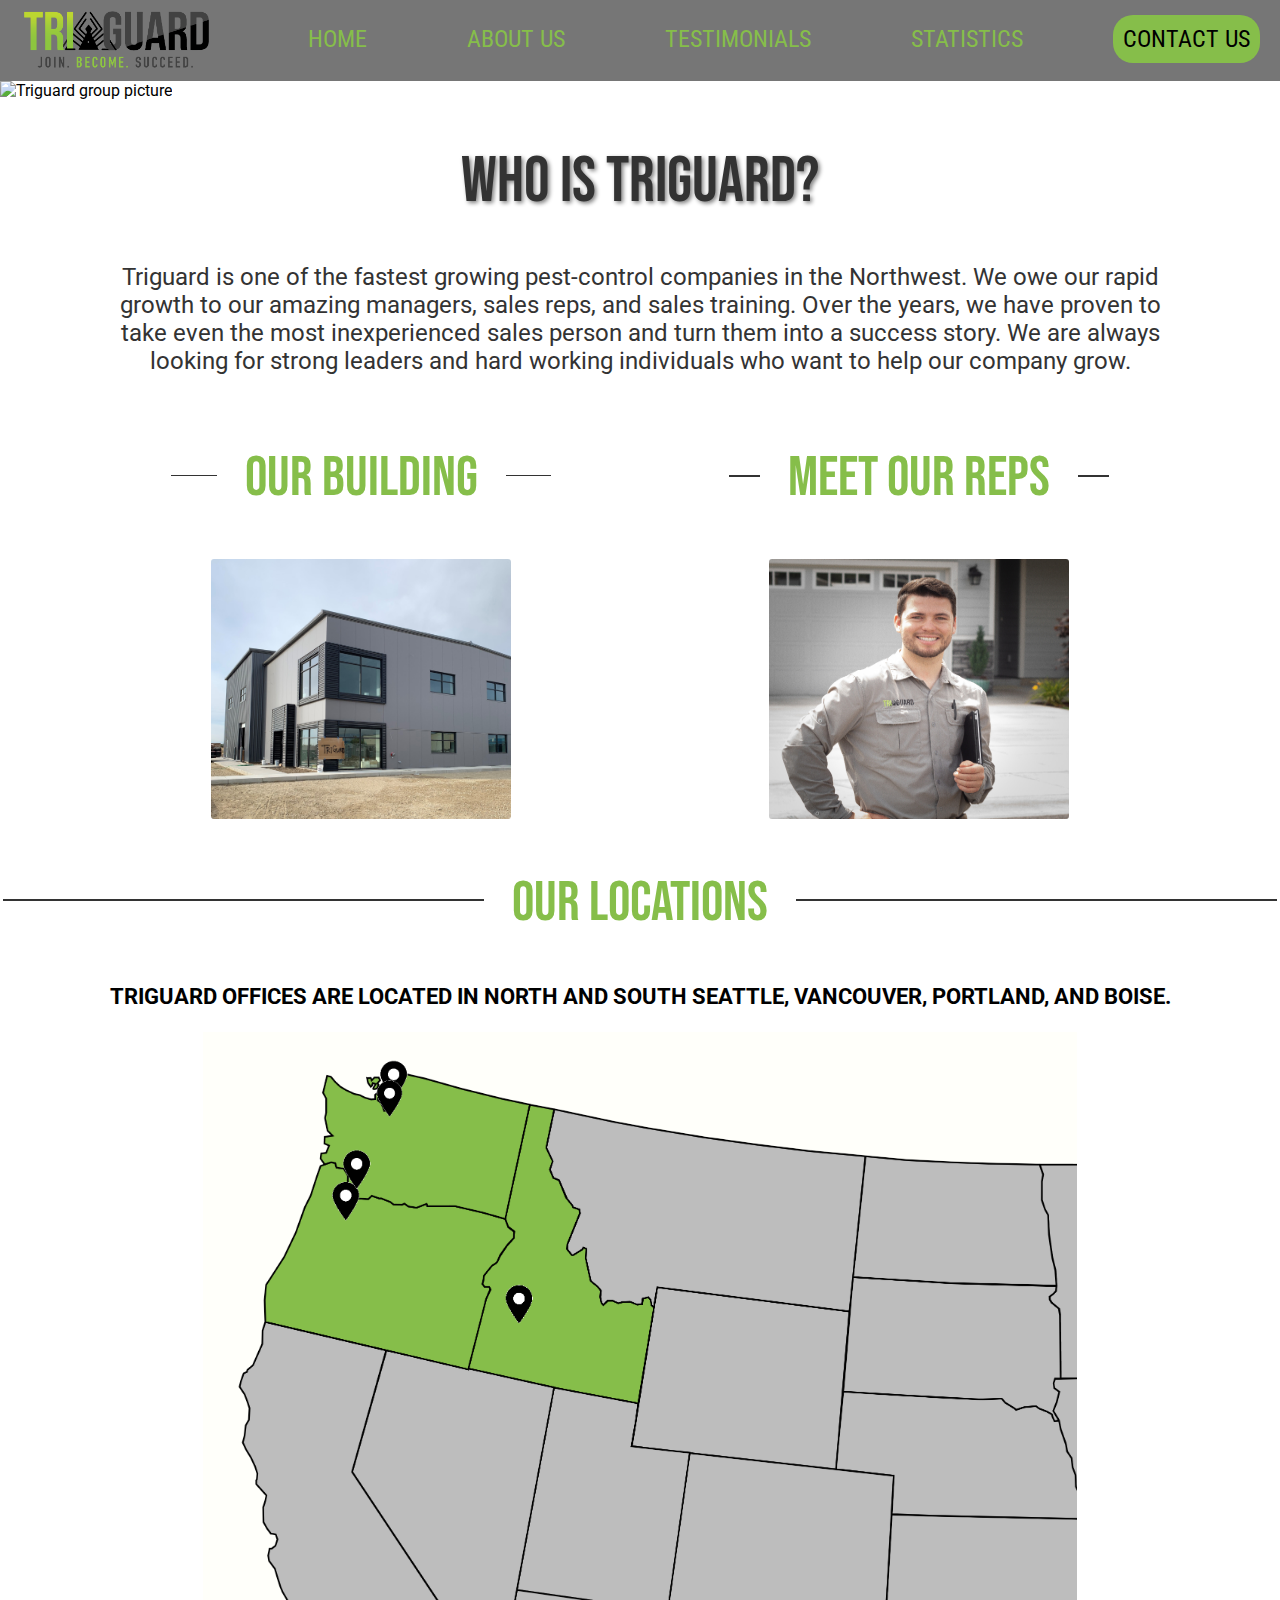
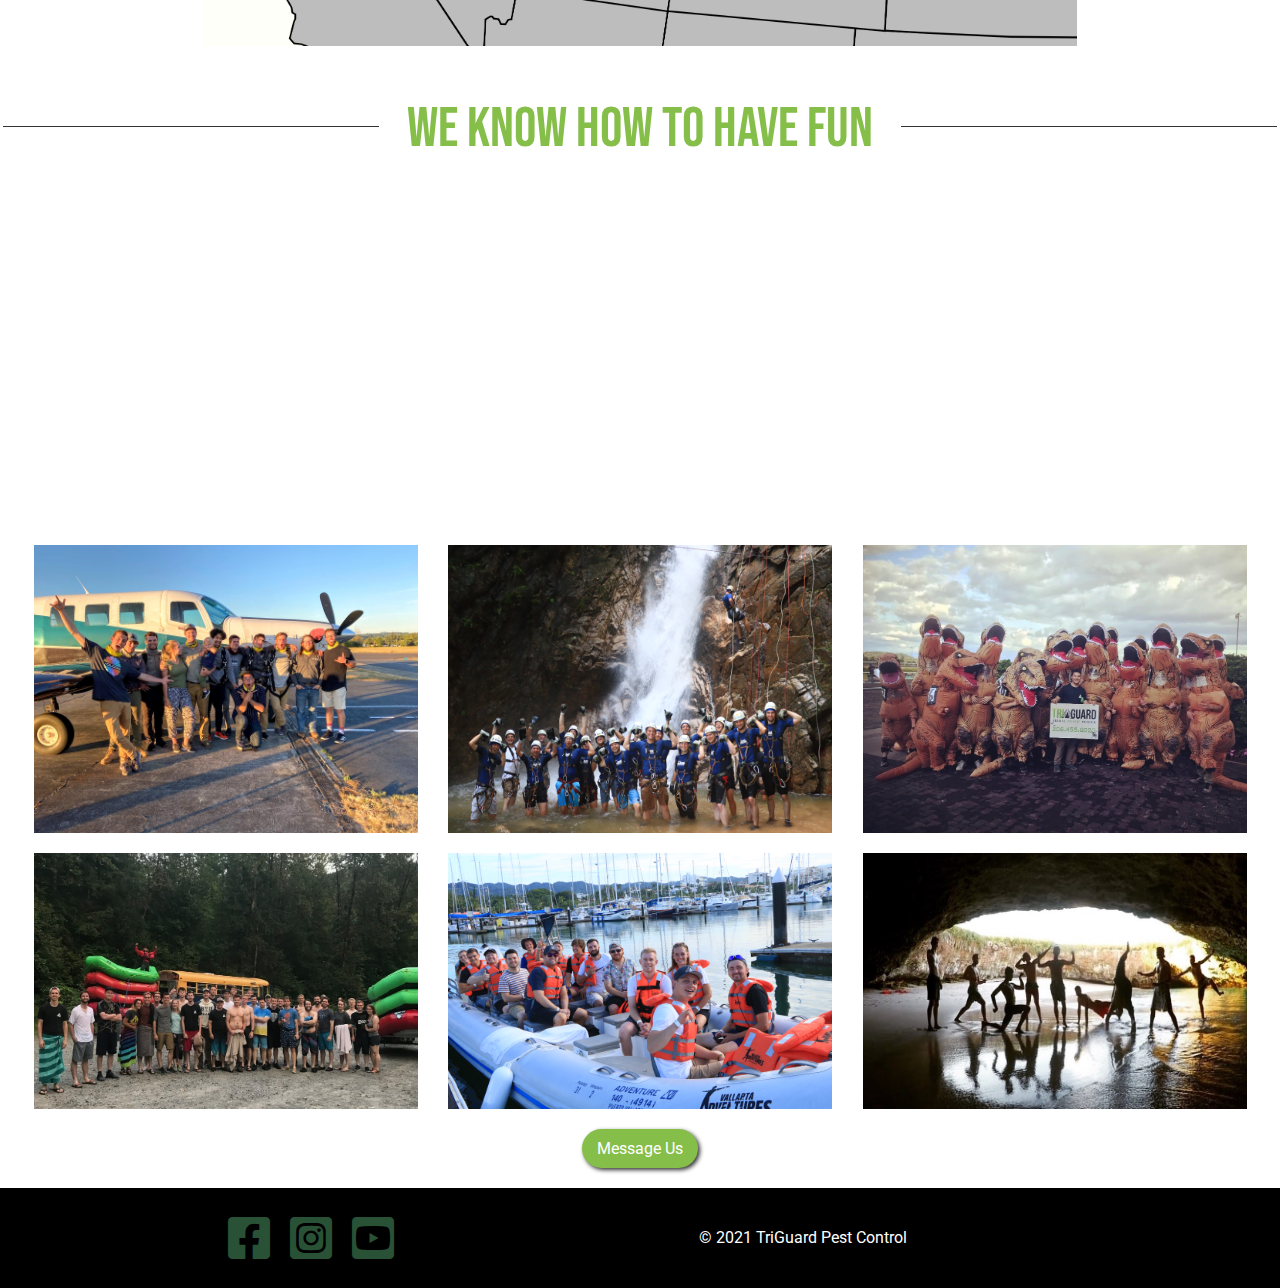
==== commit 8850e3de: "Made each page responsive" ====
--- a/about.html
+++ b/about.html
@@ -48,113 +48,120 @@
         <div>
             <img class="group-img" src="triguard-web-images/triguard-group-condensed.jpg" alt="Triguard group picture">
         </div>
-        <div class="about">
-            <h1>Who is TriGuard?</h1>
-            <p>Triguard is one of the fastest growing pest-control companies in the Northwest. We owe our rapid growth
-                to our amazing managers, sales reps, and sales training. Over the years, we have proven to take even the most inexperienced sales person
-                and turn them into a success story. We are always looking for strong leaders and hard working individuals who want
-                to help
-                our company grow.
-        </div>
-        <div class="about-grid">
-            <div class="building-box">
-                <h2>Our Building</h2>
-                <img class="building" src="triguard-web-images/triguard-building.jpg"
-                    alt="open Gallery of building images" onclick="openModal2();currentSlide(1)">
+        <div class="about-margin">
+            <div class="about">
+                <h1>Who is TriGuard?</h1>
+                <p>Triguard is one of the fastest growing pest-control companies in the Northwest. We owe our rapid
+                    growth
+                    to our amazing managers, sales reps, and sales training. Over the years, we have proven to take even
+                    the most inexperienced sales person
+                    and turn them into a success story. We are always looking for strong leaders and hard working
+                    individuals who want
+                    to help
+                    our company grow.
             </div>
-            <!-- Building Gallery Modal -->
-            <div id="buildingModal" class="myModal">
-                <span class="close cursor" onclick="closeModal2()">&times;</span>
-                <div class="modal-content">
+            <div class="about-grid">
+                <div class="building-box">
+                    <h2>Our Building</h2>
+                    <img class="building" src="triguard-web-images/triguard-building.jpg"
+                        alt="open Gallery of building images" onclick="openModal2();currentSlide(1)">
+                </div>
+                <!-- Building Gallery Modal -->
+                <div id="buildingModal" class="myModal">
+                    <span class="close cursor" onclick="closeModal2()">&times;</span>
+                    <div class="modal-content">
 
-                    <div class="mySlides">
-                        <div class="numbertext">1 / 4</div>
-                        <img src="triguard-web-images/triguard-building.jpg" style="width:100%">
-                    </div>
+                        <div class="mySlides">
+                            <div class="numbertext">1 / 4</div>
+                            <img src="triguard-web-images/triguard-building.jpg" style="width:100%">
+                        </div>
 
-                    <div class="mySlides">
-                        <div class="numbertext">2 / 4</div>
-                        <img src="triguard-web-images/dinosaurs.JPG" style="width:100%">
-                    </div>
+                        <div class="mySlides">
+                            <div class="numbertext">2 / 4</div>
+                            <img src="triguard-web-images/dinosaurs.JPG" style="width:100%">
+                        </div>
 
-                    <div class="mySlides">
-                        <div class="numbertext">3 / 4</div>
-                        <img src="triguard-web-images/waterfall.jpg" style="width:100%">
-                    </div>
+                        <div class="mySlides">
+                            <div class="numbertext">3 / 4</div>
+                            <img src="triguard-web-images/waterfall.jpg" style="width:100%">
+                        </div>
 
-                    <div class="mySlides">
-                        <div class="numbertext">4 / 4</div>
-                        <img src="triguard-web-images/boatride.jpg" style="width:100%">
-                    </div>
+                        <div class="mySlides">
+                            <div class="numbertext">4 / 4</div>
+                            <img src="triguard-web-images/boatride.jpg" style="width:100%">
+                        </div>
 
-                    <!-- Next/previous controls -->
-                    <a class="prev" onclick="plusSlides(-1)">&#10094;</a>
-                    <a class="next" onclick="plusSlides(1)">&#10095;</a>
+                        <!-- Next/previous controls -->
+                        <a class="prev" onclick="plusSlides(-1)">&#10094;</a>
+                        <a class="next" onclick="plusSlides(1)">&#10095;</a>
 
-                    <!-- Caption text -->
-                    <div class="caption-container">
-                        <p id="caption"></p>
-                    </div>
+                        <!-- Caption text -->
+                        <div class="caption-container">
+                            <p id="caption"></p>
+                        </div>
 
-                    <!-- Thumbnail image controls -->
-                    <div class="column">
-                        <img class="demo" src="triguard-web-images/triguard-building.jpg" onclick="currentSlide(1)"
-                            alt="Nature">
-                    </div>
-                    <div class="column">
-                        <img class="demo" src="triguard-web-images/dinosaurs.JPG" onclick="currentSlide(2)" alt="Snow">
-                    </div>
-                    <div class="column">
-                        <img class="demo" src="triguard-web-images/waterfall.jpg" onclick="currentSlide(3)"
-                            alt="Mountains">
-                    </div>
-                    <div class="column">
-                        <img class="demo" src="triguard-web-images/boatride.jpg" onclick="currentSlide(4)" alt="Lights">
+                        <!-- Thumbnail image controls -->
+                        <div class="column">
+                            <img class="demo" src="triguard-web-images/triguard-building.jpg" onclick="currentSlide(1)"
+                                alt="Nature">
+                        </div>
+                        <div class="column">
+                            <img class="demo" src="triguard-web-images/dinosaurs.JPG" onclick="currentSlide(2)"
+                                alt="Snow">
+                        </div>
+                        <div class="column">
+                            <img class="demo" src="triguard-web-images/waterfall.jpg" onclick="currentSlide(3)"
+                                alt="Mountains">
+                        </div>
+                        <div class="column">
+                            <img class="demo" src="triguard-web-images/boatride.jpg" onclick="currentSlide(4)"
+                                alt="Lights">
+                        </div>
                     </div>
                 </div>
+                <div class="reps-box">
+                    <h2>Meet Our Reps</h2>
+                    <img class="reps" src="triguard-web-images/rico.jpg" alt="open Gallery of triguard employees"
+                        onclick="openModal2();currentSlide(1)">
+                </div>
             </div>
-            <div class="reps-box">
-                <h2>Meet Our Reps</h2>
-                <img class="reps" src="triguard-web-images/rico.jpg" alt="open Gallery of triguard employees"
-                    onclick="openModal2();currentSlide(1)">
+            <div class="locations">
+                <h2>Our Locations</h2>
+                <h3>TriGuard offices are located in North and South Seattle, Vancouver, Portland, and Boise.</h3>
+                <div class="locations-container">
+                    <img src="triguard-web-images/Our_Locations_Pins.png" alt="map of our locations">
+                </div>
             </div>
-        </div>
-        <div class="locations">
-            <h2>Our Locations</h2>
-            <h3>TriGuard offices are located in North and South Seattle, Vancouver, Portland, and Boise.</h3>
-            <div class="locations-container">
-                <img src="triguard-web-images/Our_Locations_Pins.png" alt="map of our locations">
+            <div class="fun">
+                <h2>We Know How to Have Fun</h2>
+                <div class="videos">
+                    <iframe width="560" height="315" src="https://www.youtube.com/embed/EtZL84Ne5-c"
+                        title="YouTube video player" frameborder="0"
+                        allow="accelerometer; autoplay; clipboard-write; encrypted-media; gyroscope; picture-in-picture"
+                        allowfullscreen></iframe>
+                    <iframe width="560" height="315" src="https://www.youtube.com/embed/uo86ma83Nqw"
+                        title="YouTube video player" frameborder="0"
+                        allow="accelerometer; autoplay; clipboard-write; encrypted-media; gyroscope; picture-in-picture"
+                        allowfullscreen></iframe>
+                    <iframe width="560" height="315" src="https://www.youtube.com/embed/coPcrDKpplI"
+                        title="YouTube video player" frameborder="0"
+                        allow="accelerometer; autoplay; clipboard-write; encrypted-media; gyroscope; picture-in-picture"
+                        allowfullscreen></iframe>
+                </div>
+                <div class="activities">
+                    <img src="triguard-web-images/skydiving.JPG" alt="skydiving">
+                    <img src="triguard-web-images/waterfall.jpg" alt="waterfall">
+                    <img src="triguard-web-images/dinosaurs.JPG" alt="dinosaur race">
+                </div>
+                <div class="activities-2">
+                    <img src="triguard-web-images/rafting.JPG" alt="rafting">
+                    <img src="triguard-web-images/boatride.jpg" alt="boatride">
+                    <img src="triguard-web-images/hidden-beach.JPG" alt="boys at hidden beach">
+                </div>
             </div>
-        </div>
-        <div>
-            <h2>We Know How to Have Fun</h2>
-            <div class="videos">
-                <iframe width="560" height="315" src="https://www.youtube.com/embed/EtZL84Ne5-c"
-                    title="YouTube video player" frameborder="0"
-                    allow="accelerometer; autoplay; clipboard-write; encrypted-media; gyroscope; picture-in-picture"
-                    allowfullscreen></iframe>
-                <iframe width="560" height="315" src="https://www.youtube.com/embed/uo86ma83Nqw"
-                    title="YouTube video player" frameborder="0"
-                    allow="accelerometer; autoplay; clipboard-write; encrypted-media; gyroscope; picture-in-picture"
-                    allowfullscreen></iframe>
-                <iframe width="560" height="315" src="https://www.youtube.com/embed/coPcrDKpplI"
-                    title="YouTube video player" frameborder="0"
-                    allow="accelerometer; autoplay; clipboard-write; encrypted-media; gyroscope; picture-in-picture"
-                    allowfullscreen></iframe>
+            <div class="center-container">
+                <a class="contact" href="contact.html">Message Us</a>
             </div>
-            <div class="activities">
-                <img src="triguard-web-images/skydiving.JPG" alt="skydiving">
-                <img src="triguard-web-images/waterfall.jpg" alt="waterfall">
-                <img src="triguard-web-images/dinosaurs.JPG" alt="dinosaur race">
-            </div>
-            <div class="activities-2">
-                <img src="triguard-web-images/rafting.JPG" alt="rafting">
-                <img src="triguard-web-images/boatride.jpg" alt="boatride">
-                <img src="triguard-web-images/hidden-beach.JPG" alt="boys at hidden beach">
-            </div>
-        </div>
-        <div class="center-container">
-            <a class="contact" href="contact.html">Message Us</a>
         </div>
     </main>
 
--- a/style.css
+++ b/style.css
@@ -148,7 +148,7 @@
   }
 
   p {
-    font-family: 'Roboto Slab', serif;
+    /* font-family: 'Roboto Slab', serif; */
     font-size: 1.5em;
     color: #333333;
   }
@@ -197,7 +197,6 @@
     color: var(--color-primary);
     font-size: 3.5em;
     font-weight: lighter;
-    /* padding: 10px; */
   }
 
   h3 {
@@ -428,7 +427,7 @@
     margin: 20px 0;
     text-align: center;
     background-color: #000000;
-    padding: 10px;
+    padding: 15px;
     display: grid;
     grid-template-columns: 1fr 1fr 1fr 1fr 1fr;
     grid-area: 10px;
@@ -557,7 +556,7 @@
     padding: 10px 15px;
     background-color: var(--color-primary);
     box-shadow: 2px 2px 4px #333333;
-    margin: 40px;
+    margin-right: 30px;
   }
 
   .meeting {
@@ -567,7 +566,7 @@
     padding: 10px 15px;
     background-color: var(--color-primary);
     box-shadow: 2px 2px 4px #333333;
-    margin: 40px;
+    margin-left: 30px;
   }
 
   .message:hover, .meeting:hover {
@@ -583,18 +582,25 @@
 
   .about h1 {
     color: #333333;
-    font-size: 4vw;
+    font-size: 4rem;
     font-weight: lighter;
     text-align: center;
+    text-shadow: 2px 2px 4px gray;
   }
 
   .about p {
     text-align: center;
   }
 
-  .about {
-    max-height: 700px;
+@media screen and (min-width: 1000px) {
+    .about {
+    max-height: 600px;
     margin: 0 100px;
+  }
+}
+
+  .about-margin {
+    margin: 0 3px;
   }
 
   .about-grid {
@@ -637,6 +643,7 @@
 
   .reps-box {
     grid-column: 4/5;
+    margin: 0 10px;
     text-align: center;
   }
 
@@ -694,7 +701,7 @@
   .close {
     color: white;
     position: absolute;
-    top: 10px;
+    top: 100px;
     right: 25px;
     font-size: 35px;
     font-weight: bold;
@@ -770,13 +777,15 @@
     box-shadow: 0 4px 8px 0 rgba(0, 0, 0, 0.2), 0 6px 20px 0 rgba(0, 0, 0, 0.19);
   }
 
+  @media screen and (min-width: 1000px) {
   .locations-container {
     margin: 0 200px;
   }
+}
   .locations img {
     width: 100%;
   }
-
+  
   .activities, .activities-2 {
     display: flex;
     justify-content: space-evenly;
@@ -846,11 +855,12 @@
   .testimonials-title {
     text-align: center;
     font-size: 3rem;
-    margin: 10px 0;
+    margin: 10px 0 0;
+    text-shadow: 2px 2px 4px gray;
   }
 
   .testimonials-grid img {
-    width: 400px;
+    max-width: 100%;
     margin-top: 30px;
   }
 
@@ -919,10 +929,9 @@
     font-weight: lighter;
     text-align: center;
     text-shadow: 2px 2px 3px black;
-    margin: 20px auto;
+    margin: 20px 0;
     background-image: url(triguard-web-images/triangle-background-4.1.jpg);
     background-size: 100%;
-   
   }
 
   .stats-subheading {
@@ -934,9 +943,10 @@
 
 
   .job {
-    display: flex;
+    display: grid;
     margin: 20px 0;
-    justify-content: space-evenly;
+    grid-template-columns: 1fr 1fr 1fr 1fr 1fr;
+    align-items: center;
     background-image: -webkit-linear-gradient(30deg, #333 50%, #737373 50%); 
   }
 
@@ -948,13 +958,23 @@
     border-radius: 5px;
   }
 
+  .normaljob {
+    grid-column: 1/3;
+    justify-self: center;
+  }
+
   .vs {
     font-size: 5em;
-    align-self: center;
-    margin: -250px;
+    justify-self: center;
+    grid-column: 3/4;
     -webkit-text-fill-color: white; /* Will override color (regardless of order) */
     -webkit-text-stroke-width: 2px;
     -webkit-text-stroke-color: #333333;
+  }
+
+  .triguardjob {
+    grid-column: 4/6;
+    justify-self: center;
   }
 
   .numbers-container {
@@ -970,10 +990,10 @@
   .stats-list {
     color: #fff;
     padding: 20px;
-    margin: 5px 500px;
+    margin: 5px;
     /* background-color: #777;
     box-shadow: 3px 3px 3px #333333; */
-    text-align: left;
+    text-align: center;
     font-size: 2rem;
   }
 
@@ -986,7 +1006,7 @@
   .contact-main {
     margin: 100px 20px;
   }
-  .contact-main h2, h3 {
+  .contact-main h2, .contact-main h3 {
     text-align: center;
     margin: 0;
   }
@@ -1107,8 +1127,8 @@
   /*Responsive for mobile devices*/
 
   @media screen and (max-width: 840px) {
-    main {
-      margin-top: 120px;
+    .stats-main {
+      margin-top: 100px;
     }
     .section1, .section2, .section3, .section4 {
       display: block;
@@ -1120,6 +1140,10 @@
     .banner {
       display: block;
     }
+    .testimonials-grid {
+      display: inline-block;
+    }
+
   }
 
   @media screen and (max-width: 840px) {
@@ -1136,21 +1160,27 @@
       float: right;
       display: block;
     }
-
     nav li {
-      padding: 0;
+      padding: 3px;
       margin: 0;
-      text-decoration: underline;
     }
     nav a::before {
       display: none;
     }
+    .fog {
+      min-height: 350px;
+    }
     .title {
-      font-size: 2.1em;
-      text-shadow: none;
+      font-size: 4em;
+      width: 410px;
+      padding: 5px 0;
+    }
+    .clickme {
+      top: 75%;
     }
     .stats-heading {
-      font-size: 2em;
+      margin-top: -40px;
+      background-image: none;
     }
     .section2 {
       background-image: url(triguard-web-images/triangle-background-2.jpg);
@@ -1160,6 +1190,28 @@
     }
     .centerbutton, .centerbutton2, .centerbutton3 {
       height: 30px;
+    }
+    .numbers-container {
+      display: block;
+      background: url(triguard-web-images/triangular-background-4.jpg);
+    }
+    .vs {
+      font-size: 4em;
+      margin: 0;
+      -webkit-text-stroke-width: 0;
+    }
+    .job {
+      display: block;
+      background-image: -webkit-linear-gradient(90deg, #333 50%, #737373 50%); 
+      text-align: center;
+    }
+    .job img {
+      
+      box-shadow: none;
+    }
+    .rep-box {
+      width: 90%;
+      margin: 20px auto;
     }
   }
 
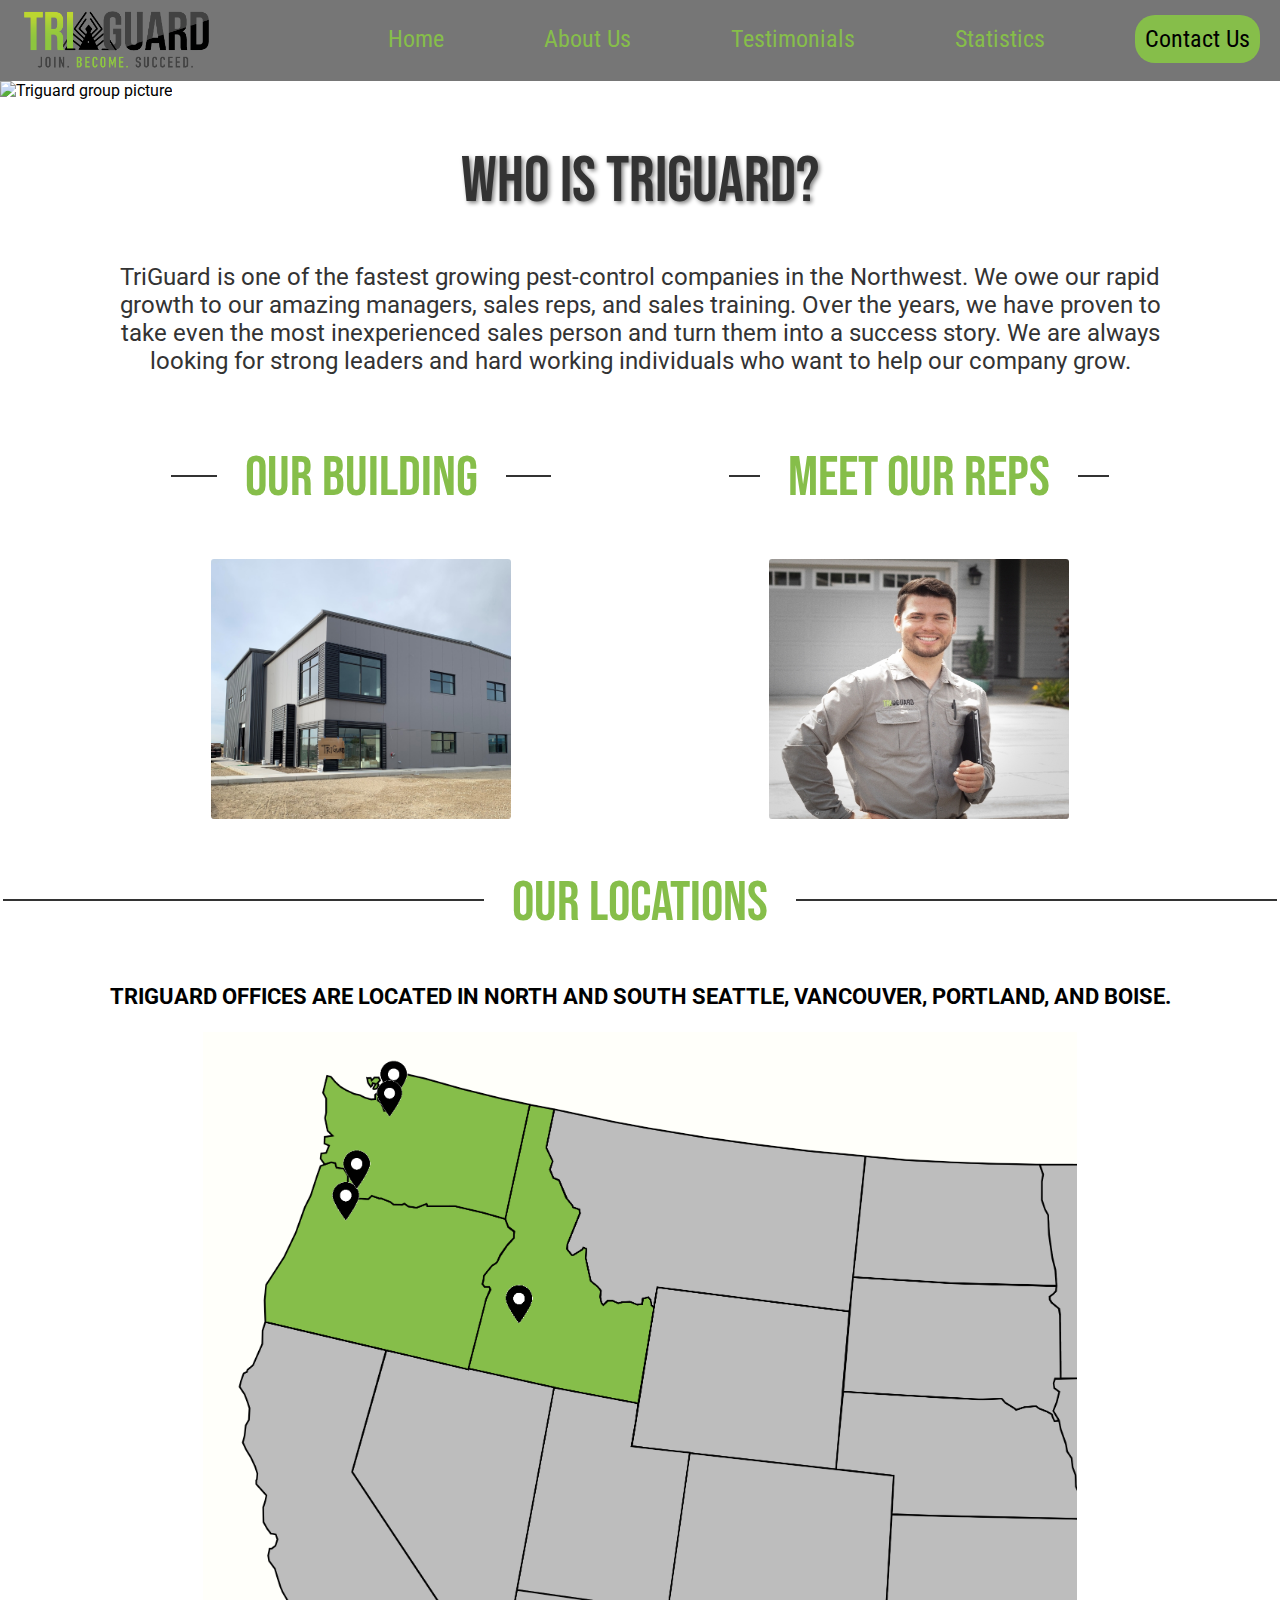
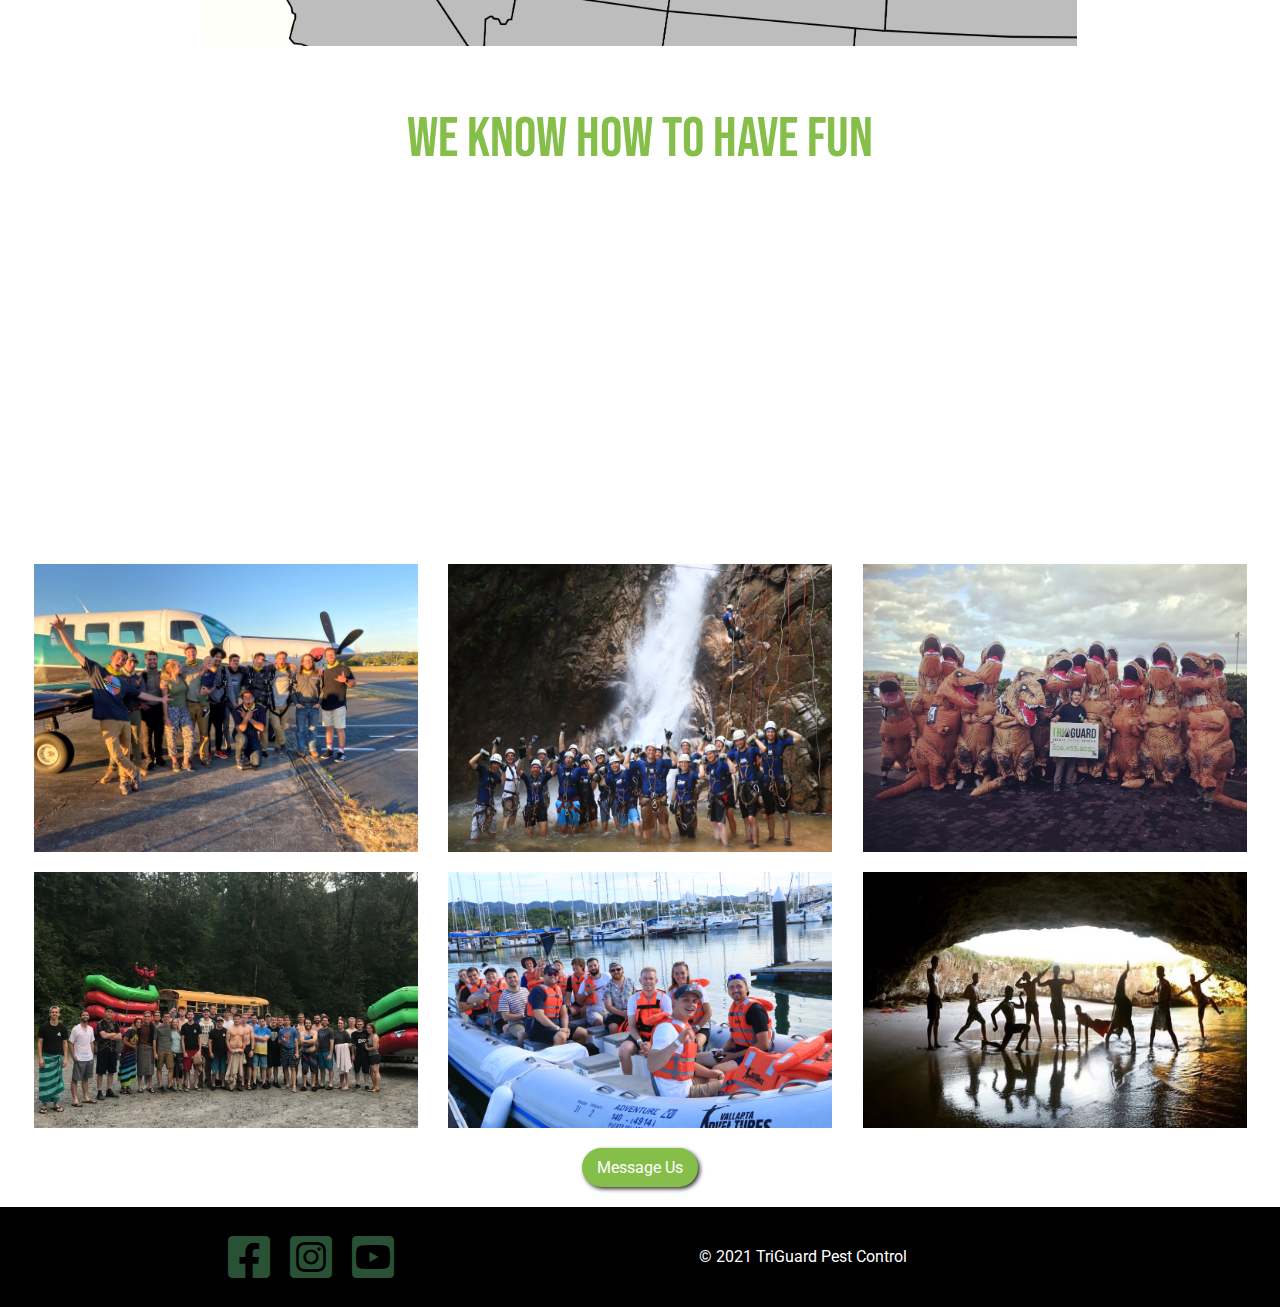
==== commit 45cd4940: "Final changes for responsiveness" ====
--- a/about.html
+++ b/about.html
@@ -51,7 +51,7 @@
         <div class="about-margin">
             <div class="about">
                 <h1>Who is TriGuard?</h1>
-                <p>Triguard is one of the fastest growing pest-control companies in the Northwest. We owe our rapid
+                <p>TriGuard is one of the fastest growing pest-control companies in the Northwest. We owe our rapid
                     growth
                     to our amazing managers, sales reps, and sales training. Over the years, we have proven to take even
                     the most inexperienced sales person
@@ -72,23 +72,27 @@
                     <div class="modal-content">
 
                         <div class="mySlides">
-                            <div class="numbertext">1 / 4</div>
-                            <img src="triguard-web-images/triguard-building.jpg" style="width:100%">
+                            <div class="numbertext">1 / 5</div>
+                            <img src="triguard-web-images/building_new.jpg" style="width:100%">
                         </div>
 
                         <div class="mySlides">
-                            <div class="numbertext">2 / 4</div>
-                            <img src="triguard-web-images/dinosaurs.JPG" style="width:100%">
+                            <div class="numbertext">2 / 5</div>
+                            <img src="triguard-web-images/gym.jpg" style="width:100%">
                         </div>
 
                         <div class="mySlides">
-                            <div class="numbertext">3 / 4</div>
-                            <img src="triguard-web-images/waterfall.jpg" style="width:100%">
+                            <div class="numbertext">3 / 5</div>
+                            <img src="triguard-web-images/rockwall.jpg" style="width:100%">
                         </div>
 
                         <div class="mySlides">
-                            <div class="numbertext">4 / 4</div>
-                            <img src="triguard-web-images/boatride.jpg" style="width:100%">
+                            <div class="numbertext">4 / 5</div>
+                            <img src="triguard-web-images/kitchen.jpg" style="width:100%">
+                        </div>
+                        <div class="mySlides">
+                            <div class="numbertext">5 / 5</div>
+                            <img src="triguard-web-images/office_spider.jpg" style="width:100%">
                         </div>
 
                         <!-- Next/previous controls -->
@@ -102,27 +106,31 @@
 
                         <!-- Thumbnail image controls -->
                         <div class="column">
-                            <img class="demo" src="triguard-web-images/triguard-building.jpg" onclick="currentSlide(1)"
-                                alt="Nature">
+                            <img class="demo" src="triguard-web-images/building_new.jpg" onclick="currentSlide(1)"
+                                alt="TriGuard HQ">
                         </div>
                         <div class="column">
-                            <img class="demo" src="triguard-web-images/dinosaurs.JPG" onclick="currentSlide(2)"
-                                alt="Snow">
+                            <img class="demo" src="triguard-web-images/gym.jpg" onclick="currentSlide(2)"
+                                alt="Gym">
                         </div>
                         <div class="column">
-                            <img class="demo" src="triguard-web-images/waterfall.jpg" onclick="currentSlide(3)"
-                                alt="Mountains">
+                            <img class="demo" src="triguard-web-images/rockwall.jpg" onclick="currentSlide(3)"
+                                alt="Rock Wall">
                         </div>
                         <div class="column">
-                            <img class="demo" src="triguard-web-images/boatride.jpg" onclick="currentSlide(4)"
-                                alt="Lights">
+                            <img class="demo" src="triguard-web-images/kitchen.jpg" onclick="currentSlide(4)"
+                                alt="Gourmet Kitchen">
+                        </div>
+                        <div class="column">
+                            <img class="demo" src="triguard-web-images/office_spider.jpg" onclick="currentSlide(5)"
+                                alt="TriGuard Spider">
                         </div>
                     </div>
                 </div>
                 <div class="reps-box">
                     <h2>Meet Our Reps</h2>
-                    <img class="reps" src="triguard-web-images/rico.jpg" alt="open Gallery of triguard employees"
-                        onclick="openModal2();currentSlide(1)">
+                    <img class="reps" src="triguard-web-images/rico.jpg" alt="open Gallery of triguard employees">
+                    <!-- onclick="openModal2();currentSlide(1)" -->
                 </div>
             </div>
             <div class="locations">
@@ -132,18 +140,18 @@
                     <img src="triguard-web-images/Our_Locations_Pins.png" alt="map of our locations">
                 </div>
             </div>
+            <h3 class="about-h3">We Know How to Have Fun</h3>
             <div class="fun">
-                <h2>We Know How to Have Fun</h2>
                 <div class="videos">
-                    <iframe width="560" height="315" src="https://www.youtube.com/embed/EtZL84Ne5-c"
+                    <iframe class="mexico" width="560" height="315" src="https://www.youtube.com/embed/EtZL84Ne5-c"
                         title="YouTube video player" frameborder="0"
                         allow="accelerometer; autoplay; clipboard-write; encrypted-media; gyroscope; picture-in-picture"
                         allowfullscreen></iframe>
-                    <iframe width="560" height="315" src="https://www.youtube.com/embed/uo86ma83Nqw"
+                    <iframe class="fight" width="560" height="315" src="https://www.youtube.com/embed/uo86ma83Nqw"
                         title="YouTube video player" frameborder="0"
                         allow="accelerometer; autoplay; clipboard-write; encrypted-media; gyroscope; picture-in-picture"
                         allowfullscreen></iframe>
-                    <iframe width="560" height="315" src="https://www.youtube.com/embed/coPcrDKpplI"
+                    <iframe class="trex" width="560" height="315" src="https://www.youtube.com/embed/coPcrDKpplI"
                         title="YouTube video player" frameborder="0"
                         allow="accelerometer; autoplay; clipboard-write; encrypted-media; gyroscope; picture-in-picture"
                         allowfullscreen></iframe>
--- a/style.css
+++ b/style.css
@@ -44,6 +44,7 @@
       font-size: 1rem;
     }
   }
+
   /* Navigation grid */
 
   nav {
@@ -70,14 +71,13 @@
     font-size: 1.5em;
     text-decoration: none;
     padding: 10px;
-    text-transform: uppercase;
     margin-left: -10px;
   }
 
-  @media screen and (max-width: 1245px) and (min-width: 850px) {
+  @media screen and (max-width: 1275px) and (min-width: 840px) {
     nav a {
       font-size: 1.5vw;
-      padding: 10px;
+      padding: 5px;
       margin-left: -25px;
     }
   }
@@ -588,16 +588,23 @@
     text-shadow: 2px 2px 4px gray;
   }
 
+  .about-h3 {
+    font-family: 'Bebas Neue', sans-serif;
+    font-size: 3.5rem;
+    font-weight: lighter;
+    color: var(--color-primary);
+  }
+
   .about p {
     text-align: center;
   }
 
-@media screen and (min-width: 1000px) {
+  @media screen and (min-width: 1000px) {
     .about {
-    max-height: 600px;
-    margin: 0 100px;
-  }
-}
+      max-height: 600px;
+      margin: 0 100px;
+    }
+  }
 
   .about-margin {
     margin: 0 3px;
@@ -619,7 +626,7 @@
     background-color: #333;
     content: "";
     display: inline-block;
-    height: 1.5px;
+    height: 2px;
     position: relative;
     vertical-align: middle;
     width: 50%;
@@ -702,9 +709,10 @@
     color: white;
     position: absolute;
     top: 100px;
-    right: 25px;
+    right: 15px;
     font-size: 35px;
     font-weight: bold;
+    z-index: 2;
   }
 
   .close:hover, .close:focus {
@@ -778,14 +786,15 @@
   }
 
   @media screen and (min-width: 1000px) {
-  .locations-container {
-    margin: 0 200px;
-  }
-}
+    .locations-container {
+      margin: 0 200px;
+    }
+  }
+
   .locations img {
     width: 100%;
   }
-  
+
   .activities, .activities-2 {
     display: flex;
     justify-content: space-evenly;
@@ -794,10 +803,12 @@
 
   .activities img {
     width: 30vw;
+    height: auto;
   }
 
   .activities-2 img {
     width: 30vw;
+    height: auto;
   }
 
   .videos {
@@ -808,7 +819,8 @@
   }
 
   .videos iframe {
-    max-width: 30vw;
+    max-width: 80%;
+    margin: 0 10px;
   }
 
   .center-container {
@@ -848,7 +860,7 @@
   }
 
   .testimonials-main p {
-    color: lightgrey;
+    color: #fff;
     text-align: left;
   }
 
@@ -885,7 +897,7 @@
   }
 
   .accordian__button {
-    font-family: 'Roboto',   sans-serif;
+    font-family: 'Roboto', sans-serif;
     font-size: 1.2rem;
     display: block;
     width: 100%;
@@ -896,7 +908,7 @@
     background: #777;
     color: #fff;
     text-align: left;
-    }
+  }
 
   .accordian__button::after {
     content: '\25be';
@@ -904,12 +916,14 @@
     transform: scale(1.5);
   }
 
-  .accordian__button--active + .accordian__content {
+  .accordian__button--active+.accordian__content {
     display: block;
   }
+
   .accordian__button--active {
-    background: #555555;
-  }
+    background: #777;
+  }
+
   .accordian__button--active::after {
     content: '\25b4';
   }
@@ -919,10 +933,10 @@
     overflow: auto;
 
     padding: 0 15px;
-    background: #333333;
-  }
-
-  /*------------------------------------Stats---------------------------------- */ 
+    background: rgba(0, 0, 0, 0, .9);
+  }
+
+  /*------------------------------------Stats---------------------------------- */
   .stats-heading {
     color: var(--color-primary);
     font-size: 4em;
@@ -947,7 +961,7 @@
     margin: 20px 0;
     grid-template-columns: 1fr 1fr 1fr 1fr 1fr;
     align-items: center;
-    background-image: -webkit-linear-gradient(30deg, #333 50%, #737373 50%); 
+    background-image: -webkit-linear-gradient(30deg, #333 50%, #737373 50%);
   }
 
   .job img {
@@ -967,7 +981,8 @@
     font-size: 5em;
     justify-self: center;
     grid-column: 3/4;
-    -webkit-text-fill-color: white; /* Will override color (regardless of order) */
+    -webkit-text-fill-color: white;
+    /* Will override color (regardless of order) */
     -webkit-text-stroke-width: 2px;
     -webkit-text-stroke-color: #333333;
   }
@@ -982,30 +997,38 @@
     background-size: 100%;
     background-position-y: center;
     margin-bottom: 20px;
-  }
+    padding: 0 30px 20px;
+  }
+
   .numbers {
     text-align: center;
   }
 
-  .stats-list {
+  @media screen and (min-width: 840px) {
+    .lists {
+      display: flex;
+      justify-content: space-between;
+    }
+  }
+
+  .stats-list, .stats-list2 {
     color: #fff;
-    padding: 20px;
-    margin: 5px;
-    /* background-color: #777;
-    box-shadow: 3px 3px 3px #333333; */
-    text-align: center;
+    padding: 0 20px;
+    margin: 5px auto;
+    text-align: left;
     font-size: 2rem;
   }
 
-  .stats-list p {
+  .numbers p {
     font-size: 1rem;
     color: #fff;
   }
 
-  /*------------------------------------Contact Form---------------------------------- */  
+  /*------------------------------------Contact Form---------------------------------- */
   .contact-main {
     margin: 100px 20px;
   }
+
   .contact-main h2, .contact-main h3 {
     text-align: center;
     margin: 0;
@@ -1020,7 +1043,7 @@
     color: var(--color-primary);
     text-transform: none;
   }
-  
+
   .form-container {
     border-radius: 5px;
     background-color: #f2f2f2;
@@ -1029,9 +1052,9 @@
   }
 
   .contact-sections {
-   padding: 5px;
-  }
-  
+    padding: 5px;
+  }
+
   .contact-sections:after {
     content: "";
     display: table;
@@ -1046,7 +1069,7 @@
     width: 25%;
     margin-top: 10px;
   }
-  
+
   input, select, textarea {
     border-radius: 4px;
     border: 1px solid #ccc;
@@ -1058,7 +1081,7 @@
     float: left;
     margin-top: 6px;
   }
-  
+
   textarea {
     height: 250px;
   }
@@ -1073,7 +1096,7 @@
     float: right;
     width: 100px;
   }
-  
+
   input[type=submit]:hover {
     background-color: var(--color-bg);
   }
@@ -1130,16 +1153,20 @@
     .stats-main {
       margin-top: 100px;
     }
+
     .section1, .section2, .section3, .section4 {
       display: block;
       text-align: center;
     }
+
     .about-grid {
       display: block;
     }
+
     .banner {
       display: block;
     }
+
     .testimonials-grid {
       display: inline-block;
     }
@@ -1150,69 +1177,98 @@
     header {
       background-color: #767676;
     }
+
     .logo {
       width: 150px;
     }
+
     .topnav a {
       display: none;
     }
+
     .topnav a.icon {
       float: right;
       display: block;
     }
+
     nav li {
       padding: 3px;
       margin: 0;
     }
+
     nav a::before {
       display: none;
     }
+
     .fog {
-      min-height: 350px;
-    }
+      min-height: 300px;
+    }
+
     .title {
-      font-size: 4em;
-      width: 410px;
+      font-size: 3.5em;
       padding: 5px 0;
     }
+
     .clickme {
       top: 75%;
     }
+
     .stats-heading {
       margin-top: -40px;
       background-image: none;
     }
+
     .section2 {
       background-image: url(triguard-web-images/triangle-background-2.jpg);
     }
-    .links a{
+
+    .links a {
       font-size: 1.1rem;
     }
+
     .centerbutton, .centerbutton2, .centerbutton3 {
       height: 30px;
     }
+
     .numbers-container {
       display: block;
       background: url(triguard-web-images/triangular-background-4.jpg);
     }
+
     .vs {
       font-size: 4em;
       margin: 0;
       -webkit-text-stroke-width: 0;
     }
+
     .job {
       display: block;
-      background-image: -webkit-linear-gradient(90deg, #333 50%, #737373 50%); 
+      background-image: -webkit-linear-gradient(90deg, #333 50%, #737373 50%);
       text-align: center;
     }
+
     .job img {
-      
       box-shadow: none;
     }
+
     .rep-box {
       width: 90%;
       margin: 20px auto;
     }
+
+    .fun {
+      display: block;
+      text-align: center;
+    }
+
+    .videos {
+      display: block;
+    }
+
+    .videos iframe {
+      max-width: 90%;
+    }
+
   }
 
   /* The "responsive" class is added to the topnav with JavaScript when the user clicks on the icon. This class makes the topnav look good on small screens (display the links vertically instead of horizontally) */
@@ -1221,11 +1277,13 @@
     .topnav.responsive {
       position: relative;
     }
+
     .topnav.responsive a.icon {
       position: absolute;
       right: 0;
       top: 0;
     }
+
     .topnav.responsive a {
       float: none;
       display: block;
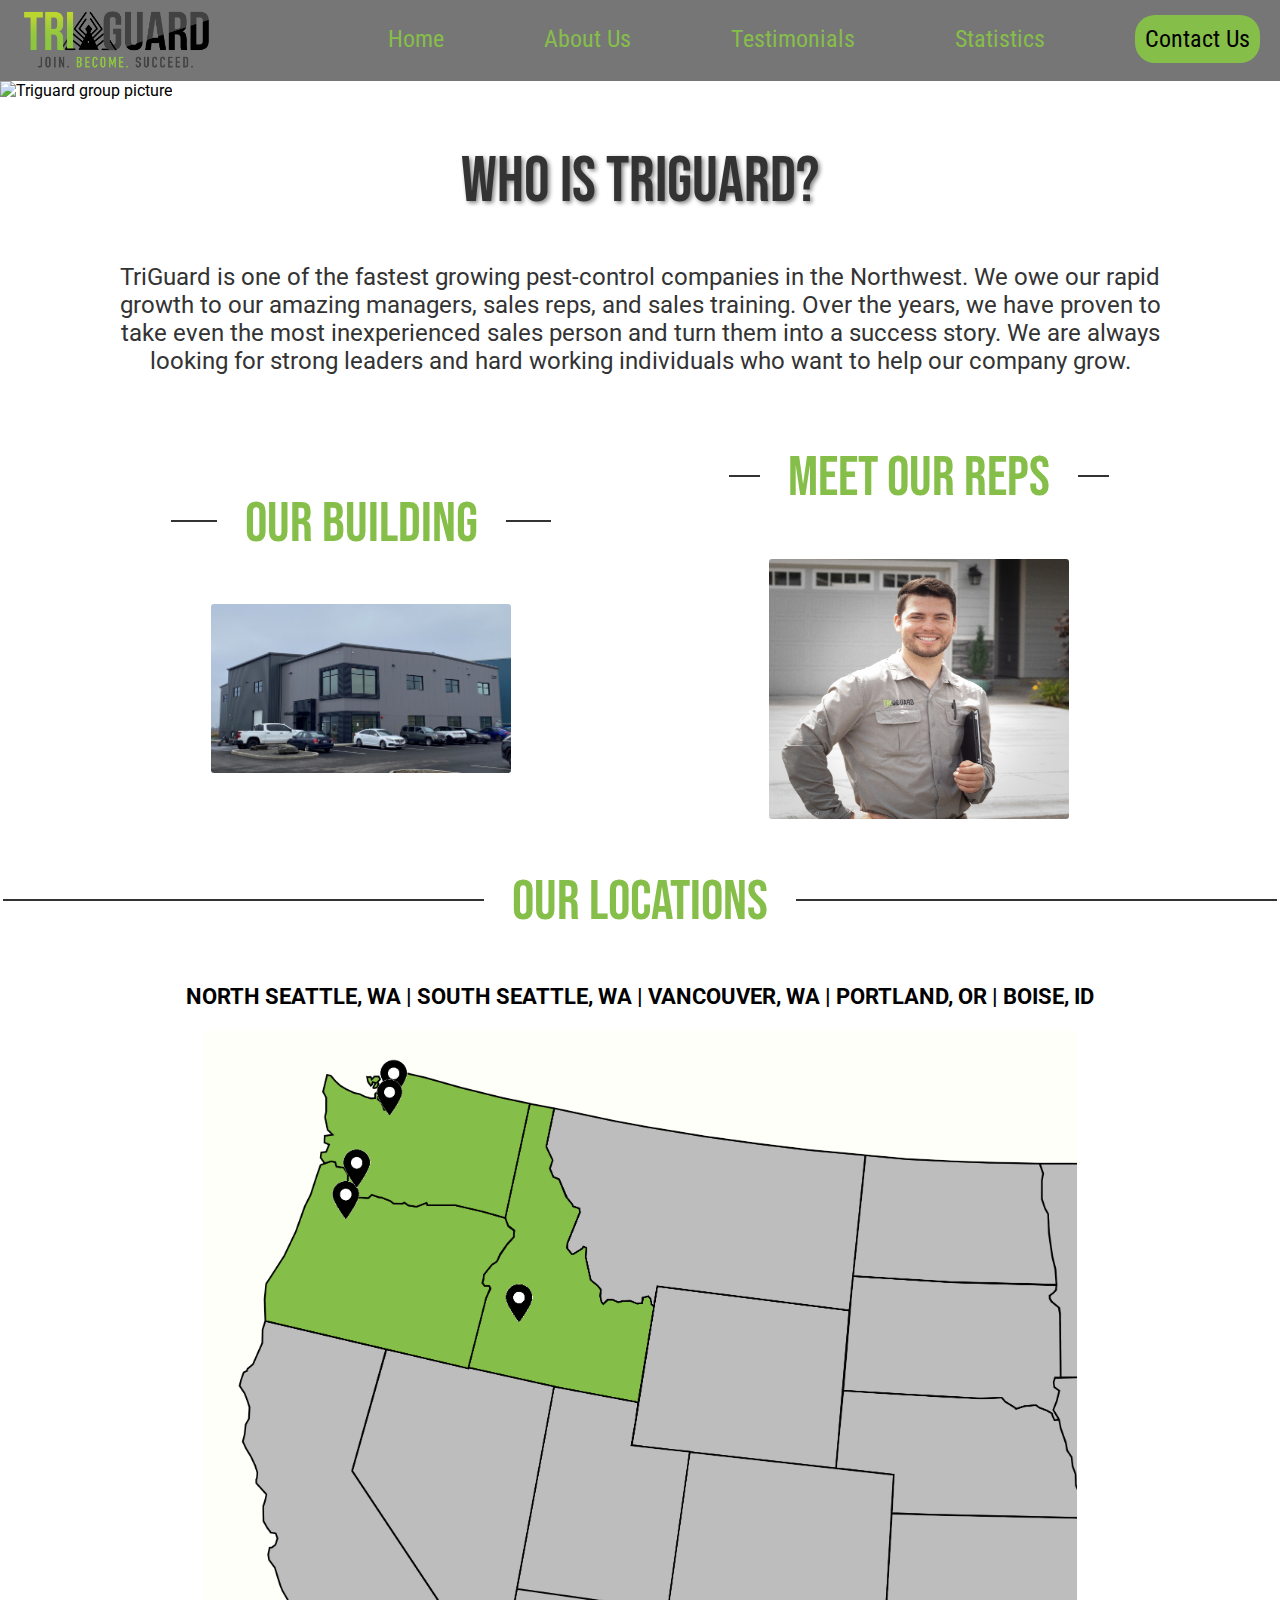
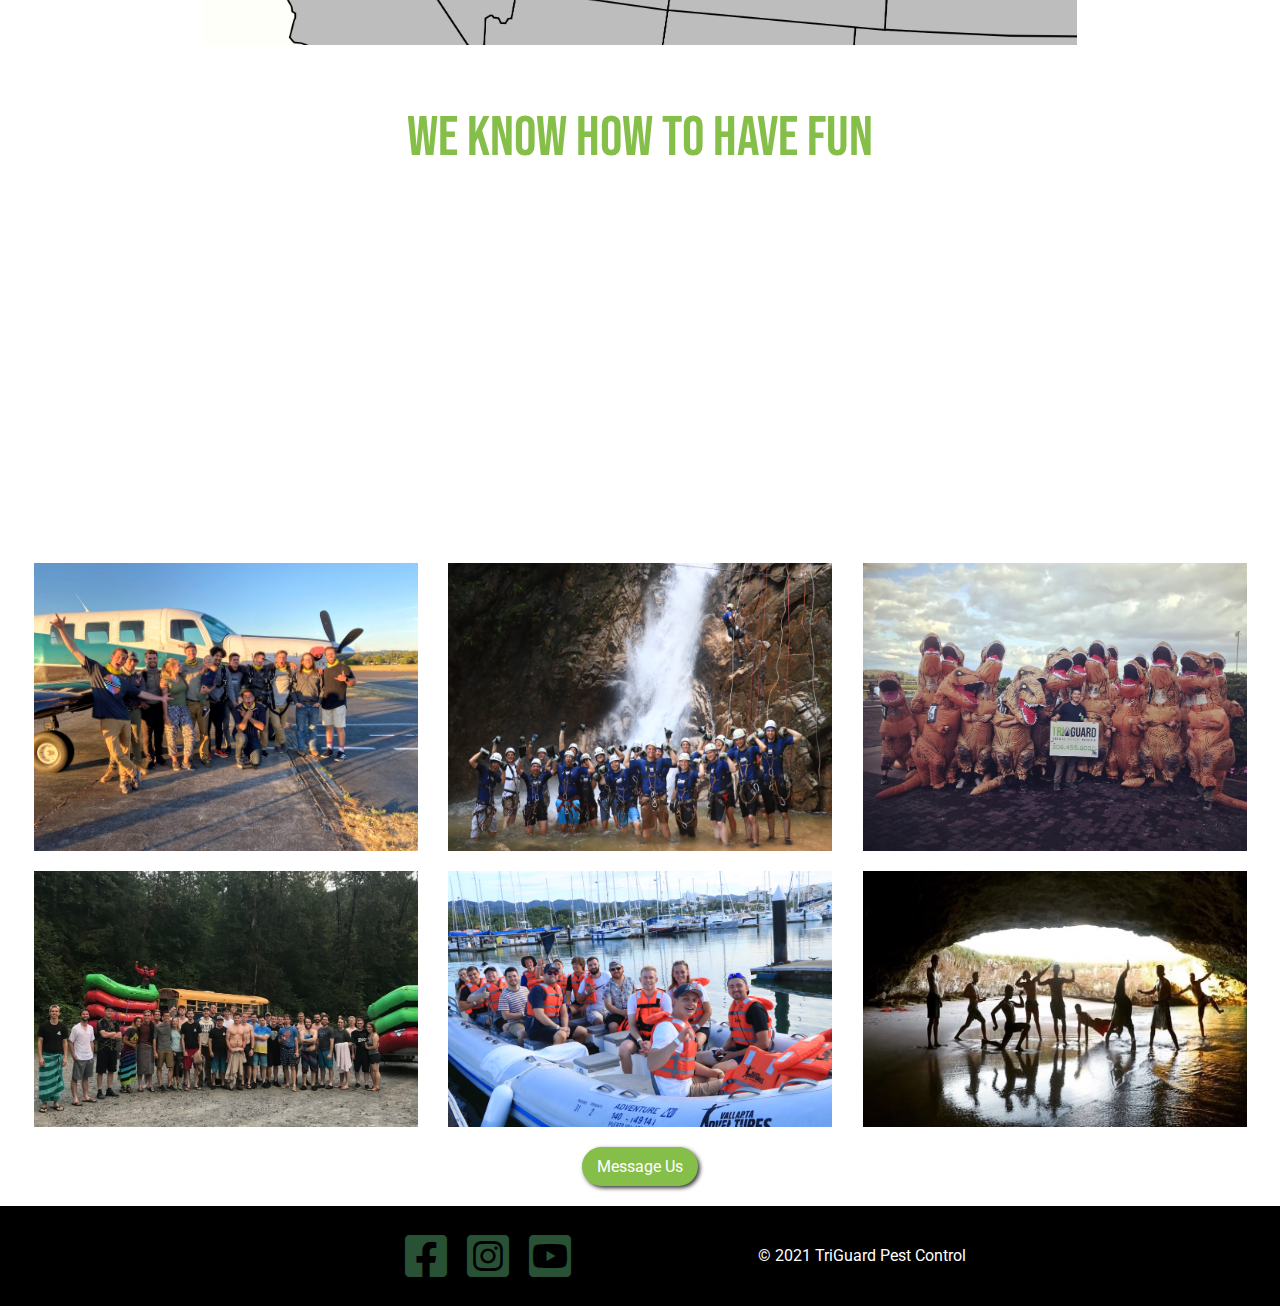
==== commit e298333d: "adding painting link" ====
--- a/about.html
+++ b/about.html
@@ -63,7 +63,7 @@
             <div class="about-grid">
                 <div class="building-box">
                     <h2>Our Building</h2>
-                    <img class="building" src="triguard-web-images/triguard-building.jpg"
+                    <img class="building" src="triguard-web-images/building_new.jpg"
                         alt="open Gallery of building images" onclick="openModal2();currentSlide(1)">
                 </div>
                 <!-- Building Gallery Modal -->
@@ -135,7 +135,7 @@
             </div>
             <div class="locations">
                 <h2>Our Locations</h2>
-                <h3>TriGuard offices are located in North and South Seattle, Vancouver, Portland, and Boise.</h3>
+                <h3>North Seattle, WA | South Seattle, WA | Vancouver, WA | Portland, OR | Boise, ID</h3>
                 <div class="locations-container">
                     <img src="triguard-web-images/Our_Locations_Pins.png" alt="map of our locations">
                 </div>
@@ -175,6 +175,8 @@
 
     <footer class="footer-bottom">
         <div class="container">
+            <div class="paintinglink"><a href="www.caldwellhousepainters.com">Painting</a></div>
+
             <ul class="social-icons">
                 <li><a href="https://www.facebook.com/TriGuardPestControl" target="_blank"><i
                             class="fab fa-facebook-square"></i></a>
--- a/style.css
+++ b/style.css
@@ -944,7 +944,7 @@
     text-align: center;
     text-shadow: 2px 2px 3px black;
     margin: 20px 0;
-    background-image: url(triguard-web-images/triangle-background-4.1.jpg);
+    /* background-image: url(triguard-web-images/triangle-background-4.1.jpg); */
     background-size: 100%;
   }
 
@@ -1147,6 +1147,11 @@
     margin: 0 0 0 30px;
   }
 
+  .paintinglink a{
+    color: #000000;
+    text-decoration: none;
+  }
+
   /*Responsive for mobile devices*/
 
   @media screen and (max-width: 840px) {
